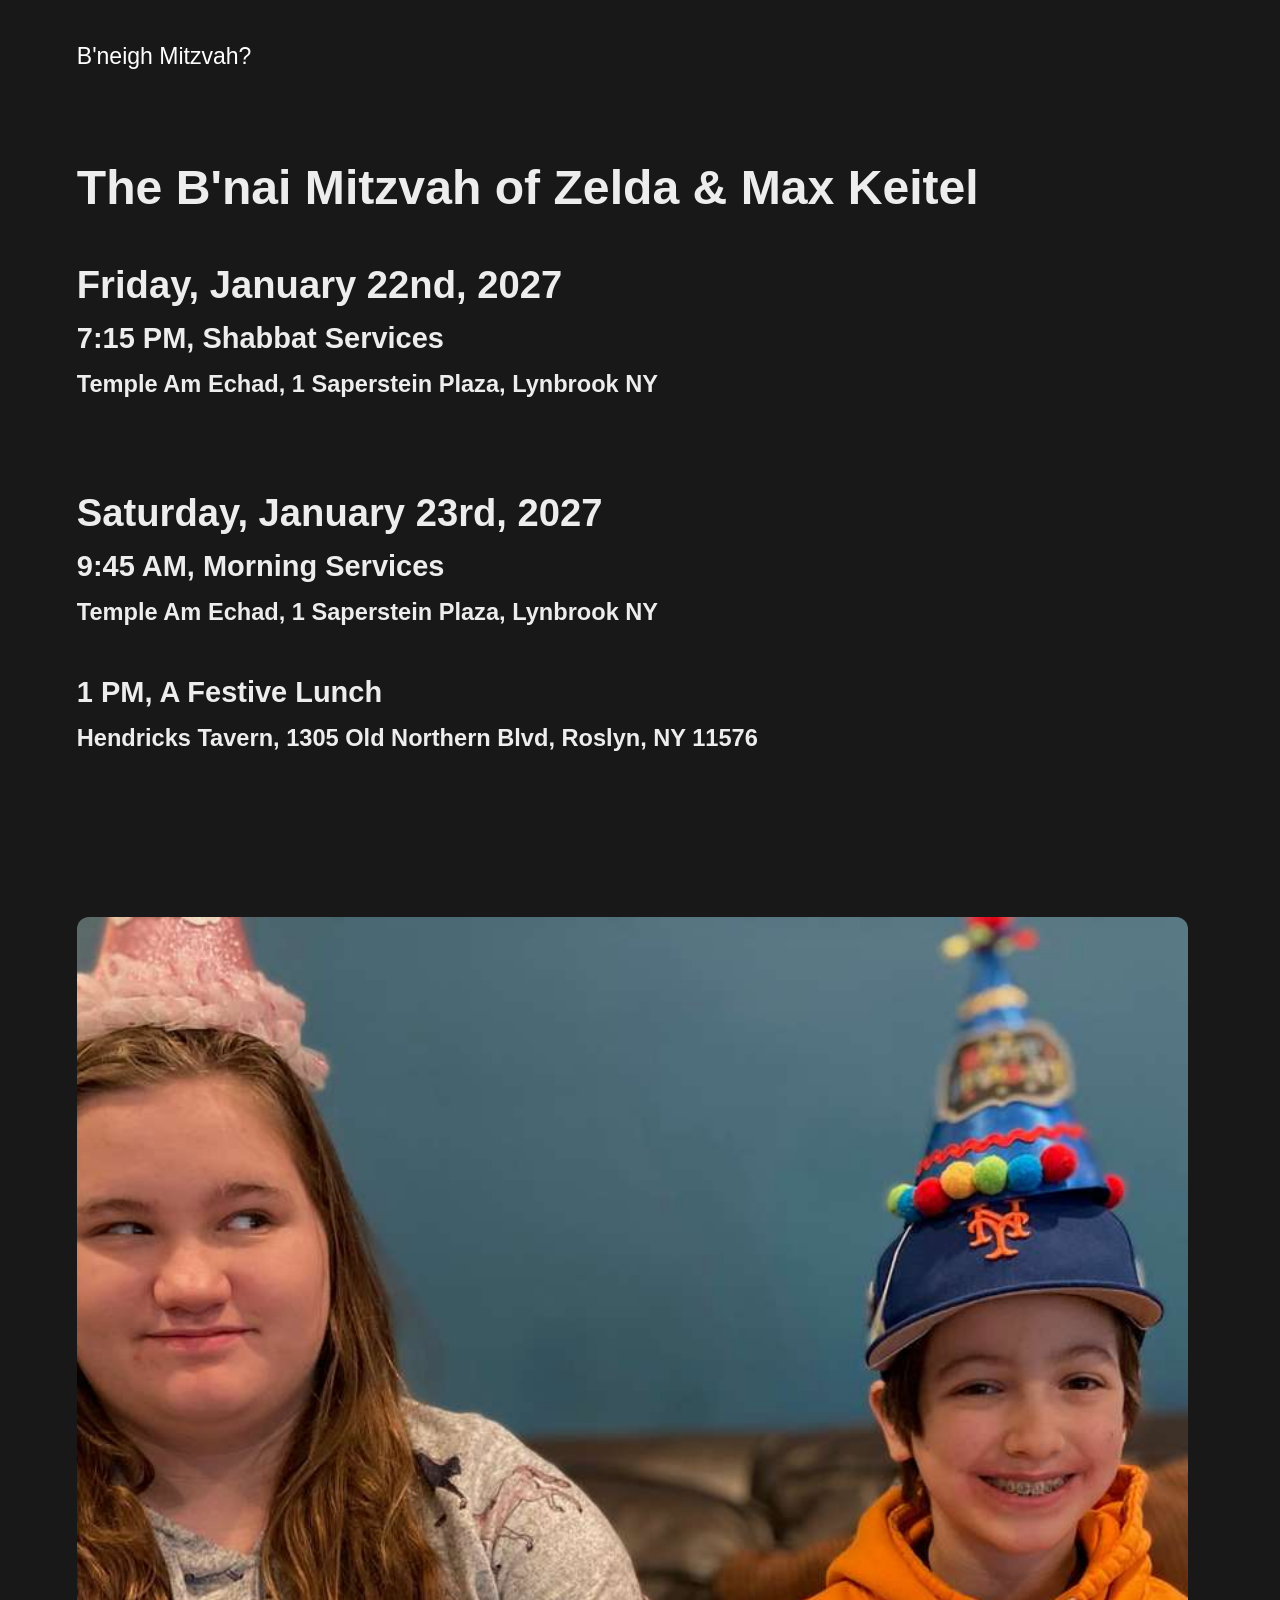
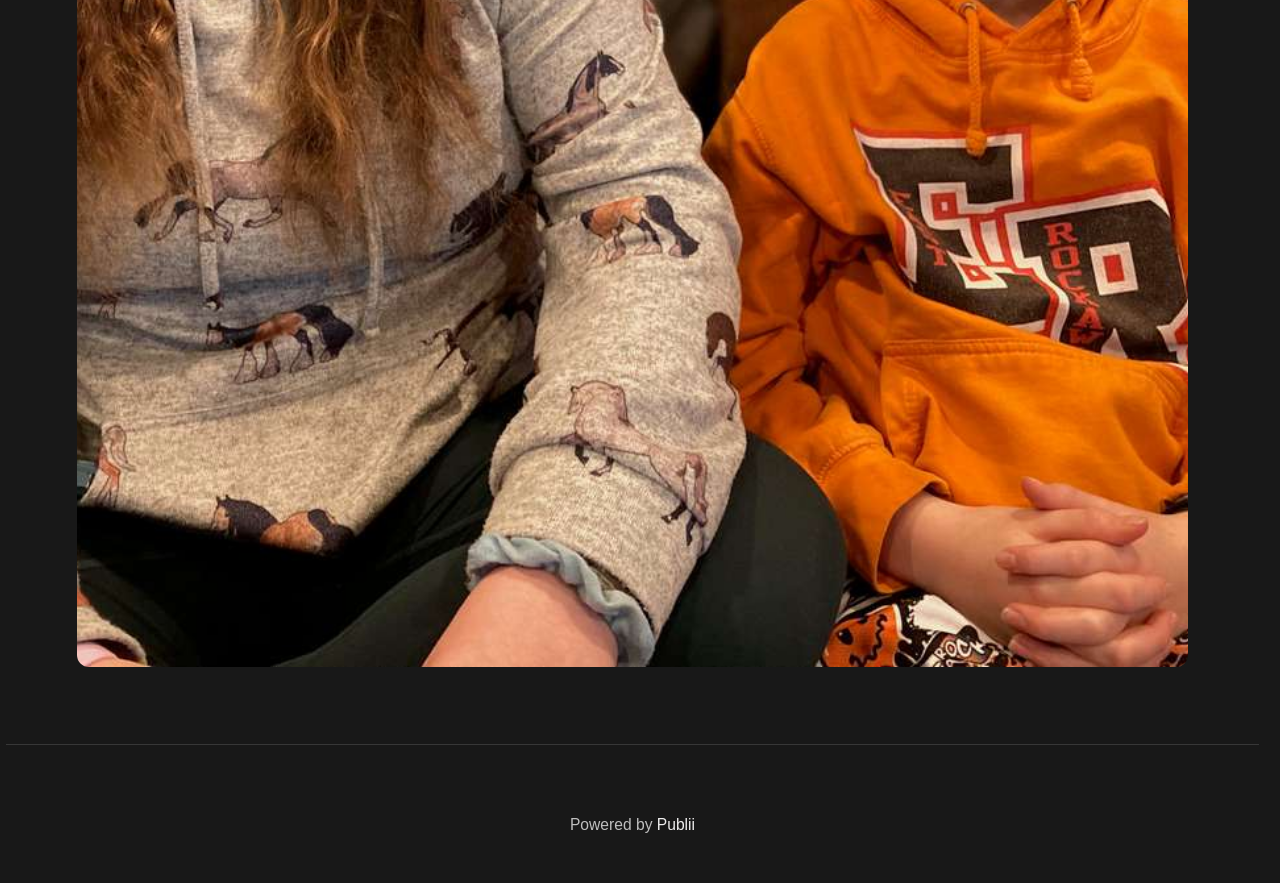
==== index.html @ de68b016 "Updated from Publii" ====
<!DOCTYPE html><html lang="en-gb"><head><meta charset="utf-8"><meta http-equiv="X-UA-Compatible" content="IE=edge"><meta name="viewport" content="width=device-width,initial-scale=1"><title>B&#x27;neigh Mitzvah?</title><meta name="generator" content="Publii Open-Source CMS for Static Site"><link rel="canonical" href="https://dustinkeitel.github.io/bnaimitzvahdothorse/"><link rel="alternate" type="application/atom+xml" href="https://dustinkeitel.github.io/bnaimitzvahdothorse/feed.xml" title="B&#x27;neigh Mitzvah? - RSS"><link rel="alternate" type="application/json" href="https://dustinkeitel.github.io/bnaimitzvahdothorse/feed.json" title="B&#x27;neigh Mitzvah? - JSON"><meta property="og:title" content="B&#x27;neigh Mitzvah?"><meta property="og:site_name" content="B&#x27;neigh Mitzvah?"><meta property="og:description" content=""><meta property="og:url" content="https://dustinkeitel.github.io/bnaimitzvahdothorse/"><meta property="og:type" content="website"><link rel="stylesheet" href="https://dustinkeitel.github.io/bnaimitzvahdothorse/assets/css/style.css?v&#x3D;e6be3191203b61c36d0ad256a3b264ae"><script type="application/ld+json">{"@context":"http://schema.org","@type":"Organization","name":"B'neigh Mitzvah?","url":"https://dustinkeitel.github.io/bnaimitzvahdothorse/"}</script><noscript><style>img[loading] {
                    opacity: 1;
                }</style></noscript></head><body class="home-template"><header class="top js-header"><a class="logo" href="https://dustinkeitel.github.io/bnaimitzvahdothorse/">B&#x27;neigh Mitzvah?</a></header><main><div class="hero"><header class="hero__content"><div class="wrapper"><h1>The B'nai Mitzvah of Zelda &amp; Max Keitel</h1><h2>Friday, January 22nd, 2027</h2><h3>7:15 PM, Shabbat Services</h3><h4>Temple Am Echad, 1 Saperstein Plaza, Lynbrook NY</h4><p> </p><h2>Saturday, January 23rd, 2027</h2><h3>9:45 AM, Morning Services</h3><h4>Temple Am Echad, <a href="https://maps.app.goo.gl/szxgeGPwfoXTt4gKA" target="_blank" rel="noopener">1 Saperstein Plaza, Lynbrook NY</a></h4><h3><br>1 PM, A Festive Lunch</h3><h4><a href="https://www.hendrickstavern.com/" target="_blank" rel="noopener">Hendricks Tavern</a>, <a href="https://maps.google.com/?cid=9014953360484012840" target="_blank" rel="noopener">1305 Old Northern Blvd, Roslyn, NY 11576</a><br><br> <br><br> </h4></div></header><figure class="hero__image"><div class="hero__image-wrapper"><img src="https://dustinkeitel.github.io/bnaimitzvahdothorse/media/website/1.jpeg" srcset="https://dustinkeitel.github.io/bnaimitzvahdothorse/media/website/responsive/1-xs.jpeg 640w, https://dustinkeitel.github.io/bnaimitzvahdothorse/media/website/responsive/1-sm.jpeg 768w, https://dustinkeitel.github.io/bnaimitzvahdothorse/media/website/responsive/1-md.jpeg 1024w, https://dustinkeitel.github.io/bnaimitzvahdothorse/media/website/responsive/1-lg.jpeg 1366w, https://dustinkeitel.github.io/bnaimitzvahdothorse/media/website/responsive/1-xl.jpeg 1600w, https://dustinkeitel.github.io/bnaimitzvahdothorse/media/website/responsive/1-2xl.jpeg 1920w" sizes="88vw" loading="eager" width="4032" height="3024" alt="Da kinderlach"></div></figure></div><div class="wrapper feed"></div></main><footer class="footer"><div class="wrapper"><div class="footer__copyright"><p>Powered by <a href="https://getpublii.com/" target="_blank" rel="noopener">Publii</a></p></div><button id="backToTop" class="footer__bttop" aria-label="Back to top" title="Back to top"><svg width="20" height="20"><use xlink:href="https://dustinkeitel.github.io/bnaimitzvahdothorse/assets/svg/svg-map.svg#toparrow"/></svg></button></div></footer><script defer="defer" src="https://dustinkeitel.github.io/bnaimitzvahdothorse/assets/js/scripts.min.js?v&#x3D;dafec4f87fead6718cb125f0b0fc8441"></script><script>window.publiiThemeMenuConfig={mobileMenuMode:'sidebar',animationSpeed:300,submenuWidth: 'auto',doubleClickTime:500,mobileMenuExpandableSubmenus:true,relatedContainerForOverlayMenuSelector:'.top'};</script><script>var images = document.querySelectorAll('img[loading]');
        for (var i = 0; i < images.length; i++) {
            if (images[i].complete) {
                images[i].classList.add('is-loaded');
            } else {
                images[i].addEventListener('load', function () {
                    this.classList.add('is-loaded');
                }, false);
            }
        }</script></body></html>
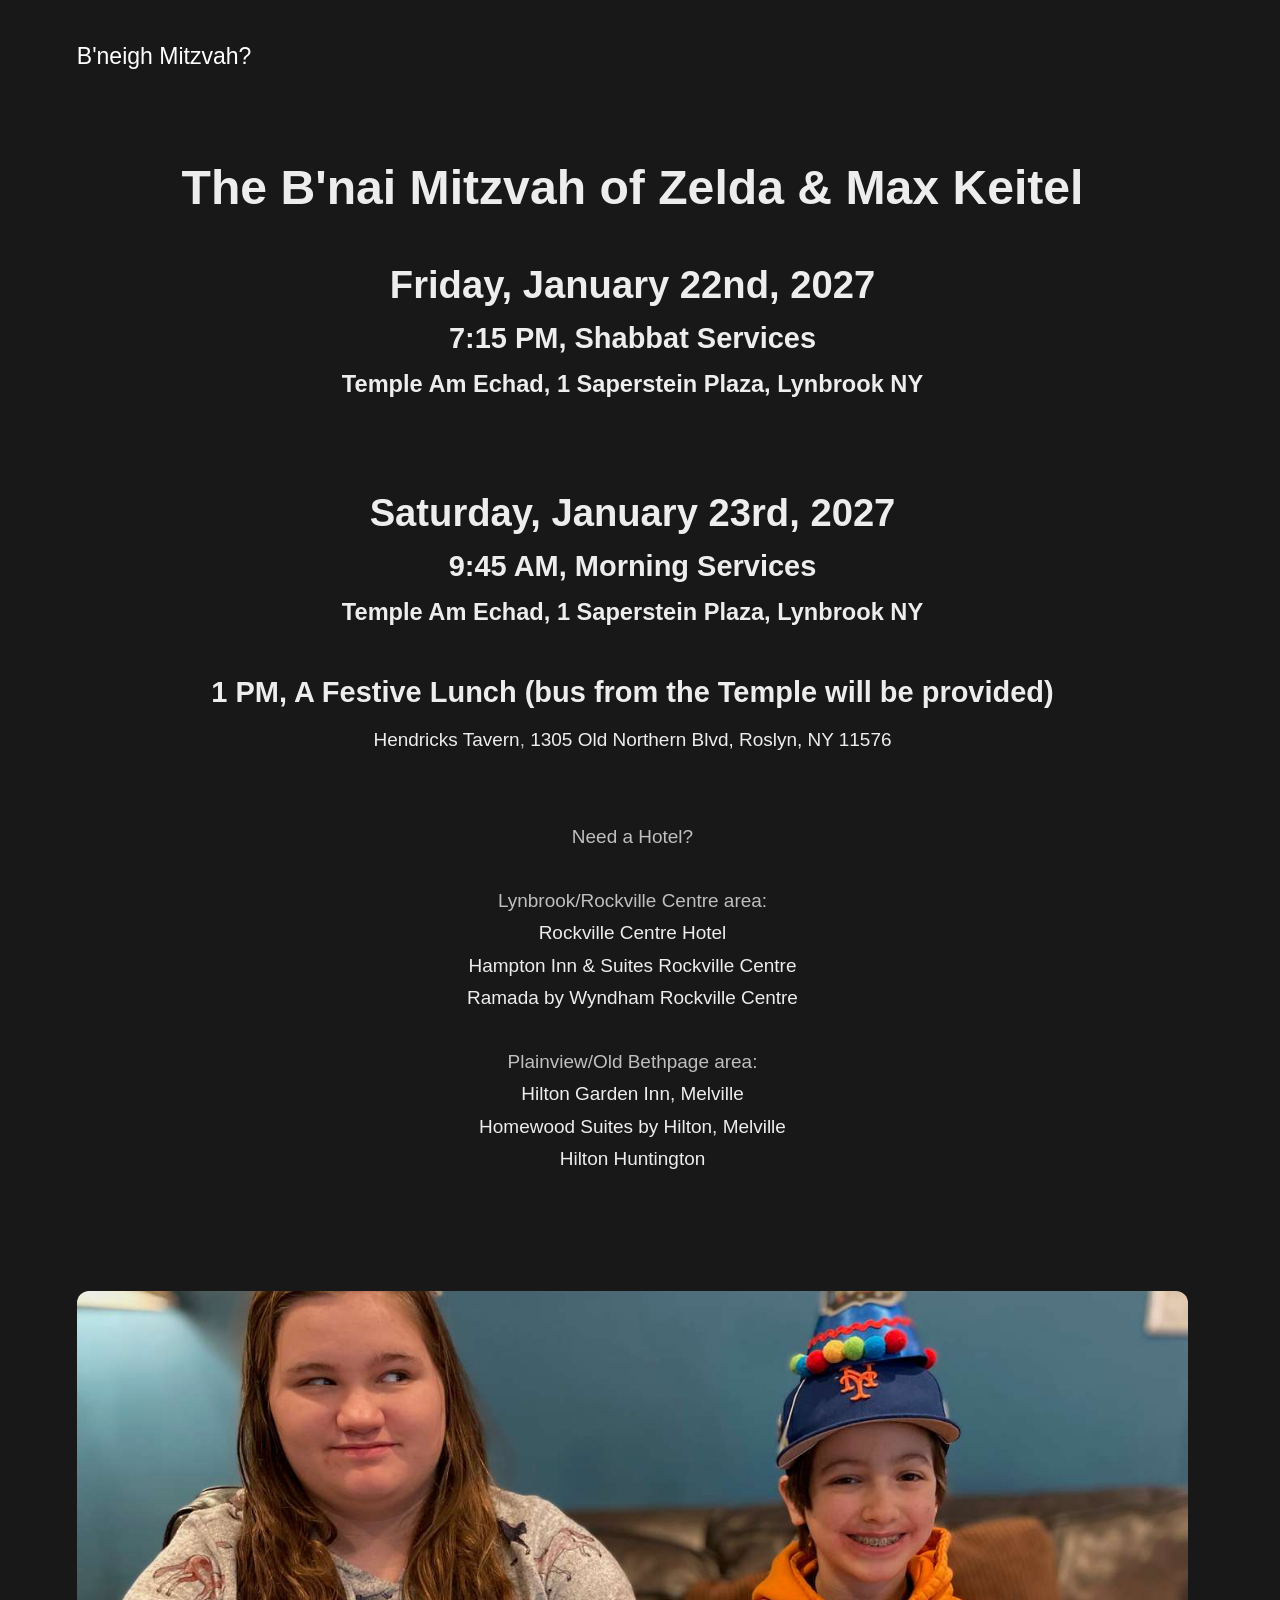
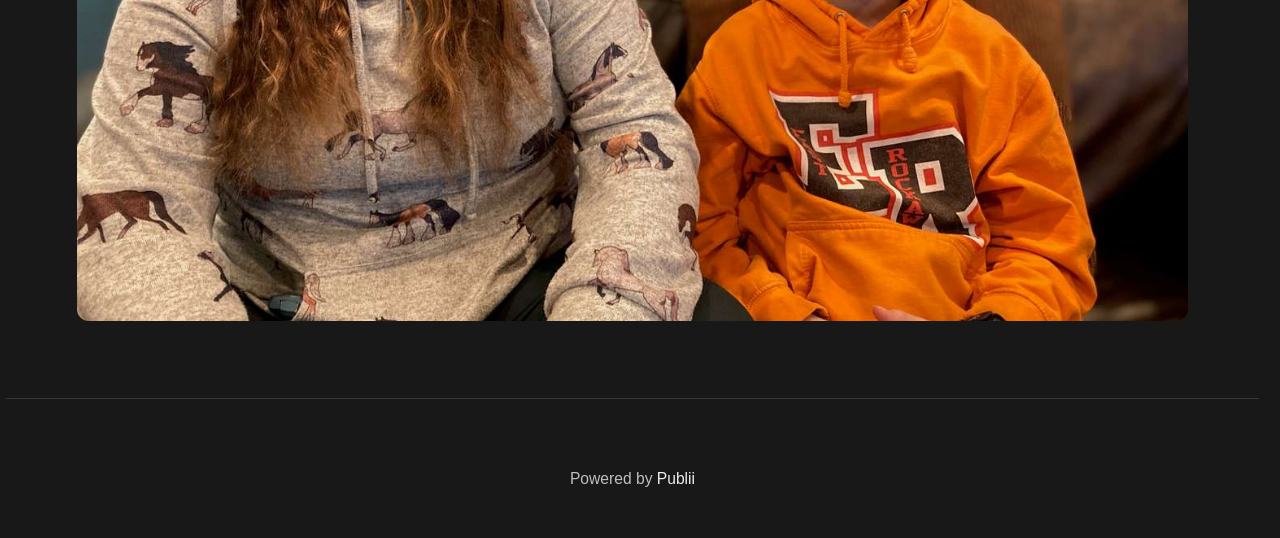
==== commit f80ac0de: "Updated from Publii" ====
--- a/index.html
+++ b/index.html
@@ -1,6 +1,6 @@
-<!DOCTYPE html><html lang="en-gb"><head><meta charset="utf-8"><meta http-equiv="X-UA-Compatible" content="IE=edge"><meta name="viewport" content="width=device-width,initial-scale=1"><title>B&#x27;neigh Mitzvah?</title><meta name="generator" content="Publii Open-Source CMS for Static Site"><link rel="canonical" href="https://dustinkeitel.github.io/bnaimitzvahdothorse/"><link rel="alternate" type="application/atom+xml" href="https://dustinkeitel.github.io/bnaimitzvahdothorse/feed.xml" title="B&#x27;neigh Mitzvah? - RSS"><link rel="alternate" type="application/json" href="https://dustinkeitel.github.io/bnaimitzvahdothorse/feed.json" title="B&#x27;neigh Mitzvah? - JSON"><meta property="og:title" content="B&#x27;neigh Mitzvah?"><meta property="og:site_name" content="B&#x27;neigh Mitzvah?"><meta property="og:description" content=""><meta property="og:url" content="https://dustinkeitel.github.io/bnaimitzvahdothorse/"><meta property="og:type" content="website"><link rel="stylesheet" href="https://dustinkeitel.github.io/bnaimitzvahdothorse/assets/css/style.css?v&#x3D;e6be3191203b61c36d0ad256a3b264ae"><script type="application/ld+json">{"@context":"http://schema.org","@type":"Organization","name":"B'neigh Mitzvah?","url":"https://dustinkeitel.github.io/bnaimitzvahdothorse/"}</script><noscript><style>img[loading] {
+<!DOCTYPE html><html lang="en-gb"><head><meta charset="utf-8"><meta http-equiv="X-UA-Compatible" content="IE=edge"><meta name="viewport" content="width=device-width,initial-scale=1"><title>B&#x27;neigh Mitzvah?</title><meta name="generator" content="Publii Open-Source CMS for Static Site"><link rel="canonical" href="https://dustinkeitel.github.io/bnaimitzvahdothorse/"><link rel="alternate" type="application/atom+xml" href="https://dustinkeitel.github.io/bnaimitzvahdothorse/feed.xml" title="B&#x27;neigh Mitzvah? - RSS"><link rel="alternate" type="application/json" href="https://dustinkeitel.github.io/bnaimitzvahdothorse/feed.json" title="B&#x27;neigh Mitzvah? - JSON"><meta property="og:title" content="B&#x27;neigh Mitzvah?"><meta property="og:site_name" content="B&#x27;neigh Mitzvah?"><meta property="og:description" content=""><meta property="og:url" content="https://dustinkeitel.github.io/bnaimitzvahdothorse/"><meta property="og:type" content="website"><link rel="stylesheet" href="https://dustinkeitel.github.io/bnaimitzvahdothorse/assets/css/style.css?v&#x3D;13c38555b75a6d4085597c53f14d5013"><script type="application/ld+json">{"@context":"http://schema.org","@type":"Organization","name":"B'neigh Mitzvah?","url":"https://dustinkeitel.github.io/bnaimitzvahdothorse/"}</script><noscript><style>img[loading] {
                     opacity: 1;
-                }</style></noscript></head><body class="home-template"><header class="top js-header"><a class="logo" href="https://dustinkeitel.github.io/bnaimitzvahdothorse/">B&#x27;neigh Mitzvah?</a></header><main><div class="hero"><header class="hero__content"><div class="wrapper"><h1>The B'nai Mitzvah of Zelda &amp; Max Keitel</h1><h2>Friday, January 22nd, 2027</h2><h3>7:15 PM, Shabbat Services</h3><h4>Temple Am Echad, 1 Saperstein Plaza, Lynbrook NY</h4><p> </p><h2>Saturday, January 23rd, 2027</h2><h3>9:45 AM, Morning Services</h3><h4>Temple Am Echad, <a href="https://maps.app.goo.gl/szxgeGPwfoXTt4gKA" target="_blank" rel="noopener">1 Saperstein Plaza, Lynbrook NY</a></h4><h3><br>1 PM, A Festive Lunch</h3><h4><a href="https://www.hendrickstavern.com/" target="_blank" rel="noopener">Hendricks Tavern</a>, <a href="https://maps.google.com/?cid=9014953360484012840" target="_blank" rel="noopener">1305 Old Northern Blvd, Roslyn, NY 11576</a><br><br> <br><br> </h4></div></header><figure class="hero__image"><div class="hero__image-wrapper"><img src="https://dustinkeitel.github.io/bnaimitzvahdothorse/media/website/1.jpeg" srcset="https://dustinkeitel.github.io/bnaimitzvahdothorse/media/website/responsive/1-xs.jpeg 640w, https://dustinkeitel.github.io/bnaimitzvahdothorse/media/website/responsive/1-sm.jpeg 768w, https://dustinkeitel.github.io/bnaimitzvahdothorse/media/website/responsive/1-md.jpeg 1024w, https://dustinkeitel.github.io/bnaimitzvahdothorse/media/website/responsive/1-lg.jpeg 1366w, https://dustinkeitel.github.io/bnaimitzvahdothorse/media/website/responsive/1-xl.jpeg 1600w, https://dustinkeitel.github.io/bnaimitzvahdothorse/media/website/responsive/1-2xl.jpeg 1920w" sizes="88vw" loading="eager" width="4032" height="3024" alt="Da kinderlach"></div></figure></div><div class="wrapper feed"></div></main><footer class="footer"><div class="wrapper"><div class="footer__copyright"><p>Powered by <a href="https://getpublii.com/" target="_blank" rel="noopener">Publii</a></p></div><button id="backToTop" class="footer__bttop" aria-label="Back to top" title="Back to top"><svg width="20" height="20"><use xlink:href="https://dustinkeitel.github.io/bnaimitzvahdothorse/assets/svg/svg-map.svg#toparrow"/></svg></button></div></footer><script defer="defer" src="https://dustinkeitel.github.io/bnaimitzvahdothorse/assets/js/scripts.min.js?v&#x3D;dafec4f87fead6718cb125f0b0fc8441"></script><script>window.publiiThemeMenuConfig={mobileMenuMode:'sidebar',animationSpeed:300,submenuWidth: 'auto',doubleClickTime:500,mobileMenuExpandableSubmenus:true,relatedContainerForOverlayMenuSelector:'.top'};</script><script>var images = document.querySelectorAll('img[loading]');
+                }</style></noscript></head><body class="home-template"><header class="top js-header"><a class="logo" href="https://dustinkeitel.github.io/bnaimitzvahdothorse/">B&#x27;neigh Mitzvah?</a></header><main><div class="hero"><header class="hero__content hero__content--centered"><div class="wrapper"><h1>The B'nai Mitzvah of Zelda &amp; Max Keitel</h1><h2>Friday, January 22nd, 2027</h2><h3>7:15 PM, Shabbat Services</h3><h4>Temple Am Echad, 1 Saperstein Plaza, Lynbrook NY</h4><p> </p><h2>Saturday, January 23rd, 2027</h2><h3>9:45 AM, Morning Services</h3><h4>Temple Am Echad, <a href="https://maps.app.goo.gl/szxgeGPwfoXTt4gKA" target="_blank" rel="noopener">1 Saperstein Plaza, Lynbrook NY</a></h4><h3><br>1 PM, A Festive Lunch (bus from the Temple will be provided)</h3><p><a href="https://www.hendrickstavern.com/" target="_blank" rel="noopener">Hendricks Tavern</a>, <a href="https://maps.google.com/?cid=9014953360484012840" target="_blank" rel="noopener">1305 Old Northern Blvd, Roslyn, NY 11576</a><br><br> <br>Need a Hotel?<br><br>Lynbrook/Rockville Centre area:<br><a href="https://www.rockvillecentrehotel.com/" target="_blank" rel="noopener">Rockville Centre Hotel</a><br><a href="https://www.hilton.com/en/hotels/rvcnyhx-hampton-suites-rockville-centre/?SEO_id=GMB-AMER-HX-RVCNYHX" target="_blank" rel="noopener">Hampton Inn &amp; Suites Rockville Centre</a><br><a href="https://www.wyndhamhotels.com/ramada/rockville-centre-new-york/ramada-inn-and-suites-of-rockville-centre?CID=LC:wmcic5n98gs1g0r:24574&amp;iata=00093796" target="_blank" rel="noopener">Ramada by Wyndham Rockville Centre</a><br><br>Plainview/Old Bethpage area:<br><a href="https://www.hilton.com/en/hotels/jfkmlgi-hilton-garden-inn-melville/?SEO_id=GMB-AMER-GI-JFKMLGI" target="_blank" rel="noopener">Hilton Garden Inn, Melville</a><br><a href="https://www.hilton.com/en/hotels/mlvnyhw-homewood-suites-long-island-melville/?SEO_id=GMB-AMER-HG-MLVNYHW" target="_blank" rel="noopener">Homewood Suites by Hilton, Melville</a><br><a href="https://www.hilton.com/en/hotels/isphhhf-hilton-long-island-huntington/?SEO_id=GMB-AMER-HH-ISPHHHF" target="_blank" rel="noopener">Hilton Huntington</a><br> <br> </p></div></header><figure class="hero__image"><div class="hero__image-wrapper"><img src="https://dustinkeitel.github.io/bnaimitzvahdothorse/media/website/1.jpeg" srcset="https://dustinkeitel.github.io/bnaimitzvahdothorse/media/website/responsive/1-xs.jpeg 640w, https://dustinkeitel.github.io/bnaimitzvahdothorse/media/website/responsive/1-sm.jpeg 768w, https://dustinkeitel.github.io/bnaimitzvahdothorse/media/website/responsive/1-md.jpeg 1024w, https://dustinkeitel.github.io/bnaimitzvahdothorse/media/website/responsive/1-lg.jpeg 1366w, https://dustinkeitel.github.io/bnaimitzvahdothorse/media/website/responsive/1-xl.jpeg 1600w, https://dustinkeitel.github.io/bnaimitzvahdothorse/media/website/responsive/1-2xl.jpeg 1920w" sizes="88vw" loading="eager" width="4032" height="3024" alt="Da kinderlach"></div></figure></div><div class="wrapper feed"></div></main><footer class="footer"><div class="wrapper"><div class="footer__copyright"><p>Powered by <a href="https://getpublii.com/" target="_blank" rel="noopener">Publii</a></p></div><button id="backToTop" class="footer__bttop" aria-label="Back to top" title="Back to top"><svg width="20" height="20"><use xlink:href="https://dustinkeitel.github.io/bnaimitzvahdothorse/assets/svg/svg-map.svg#toparrow"/></svg></button></div></footer><script defer="defer" src="https://dustinkeitel.github.io/bnaimitzvahdothorse/assets/js/scripts.min.js?v&#x3D;dafec4f87fead6718cb125f0b0fc8441"></script><script>window.publiiThemeMenuConfig={mobileMenuMode:'sidebar',animationSpeed:300,submenuWidth: 'auto',doubleClickTime:500,mobileMenuExpandableSubmenus:true,relatedContainerForOverlayMenuSelector:'.top'};</script><script>var images = document.querySelectorAll('img[loading]');
         for (var i = 0; i < images.length; i++) {
             if (images[i].complete) {
                 images[i].classList.add('is-loaded');
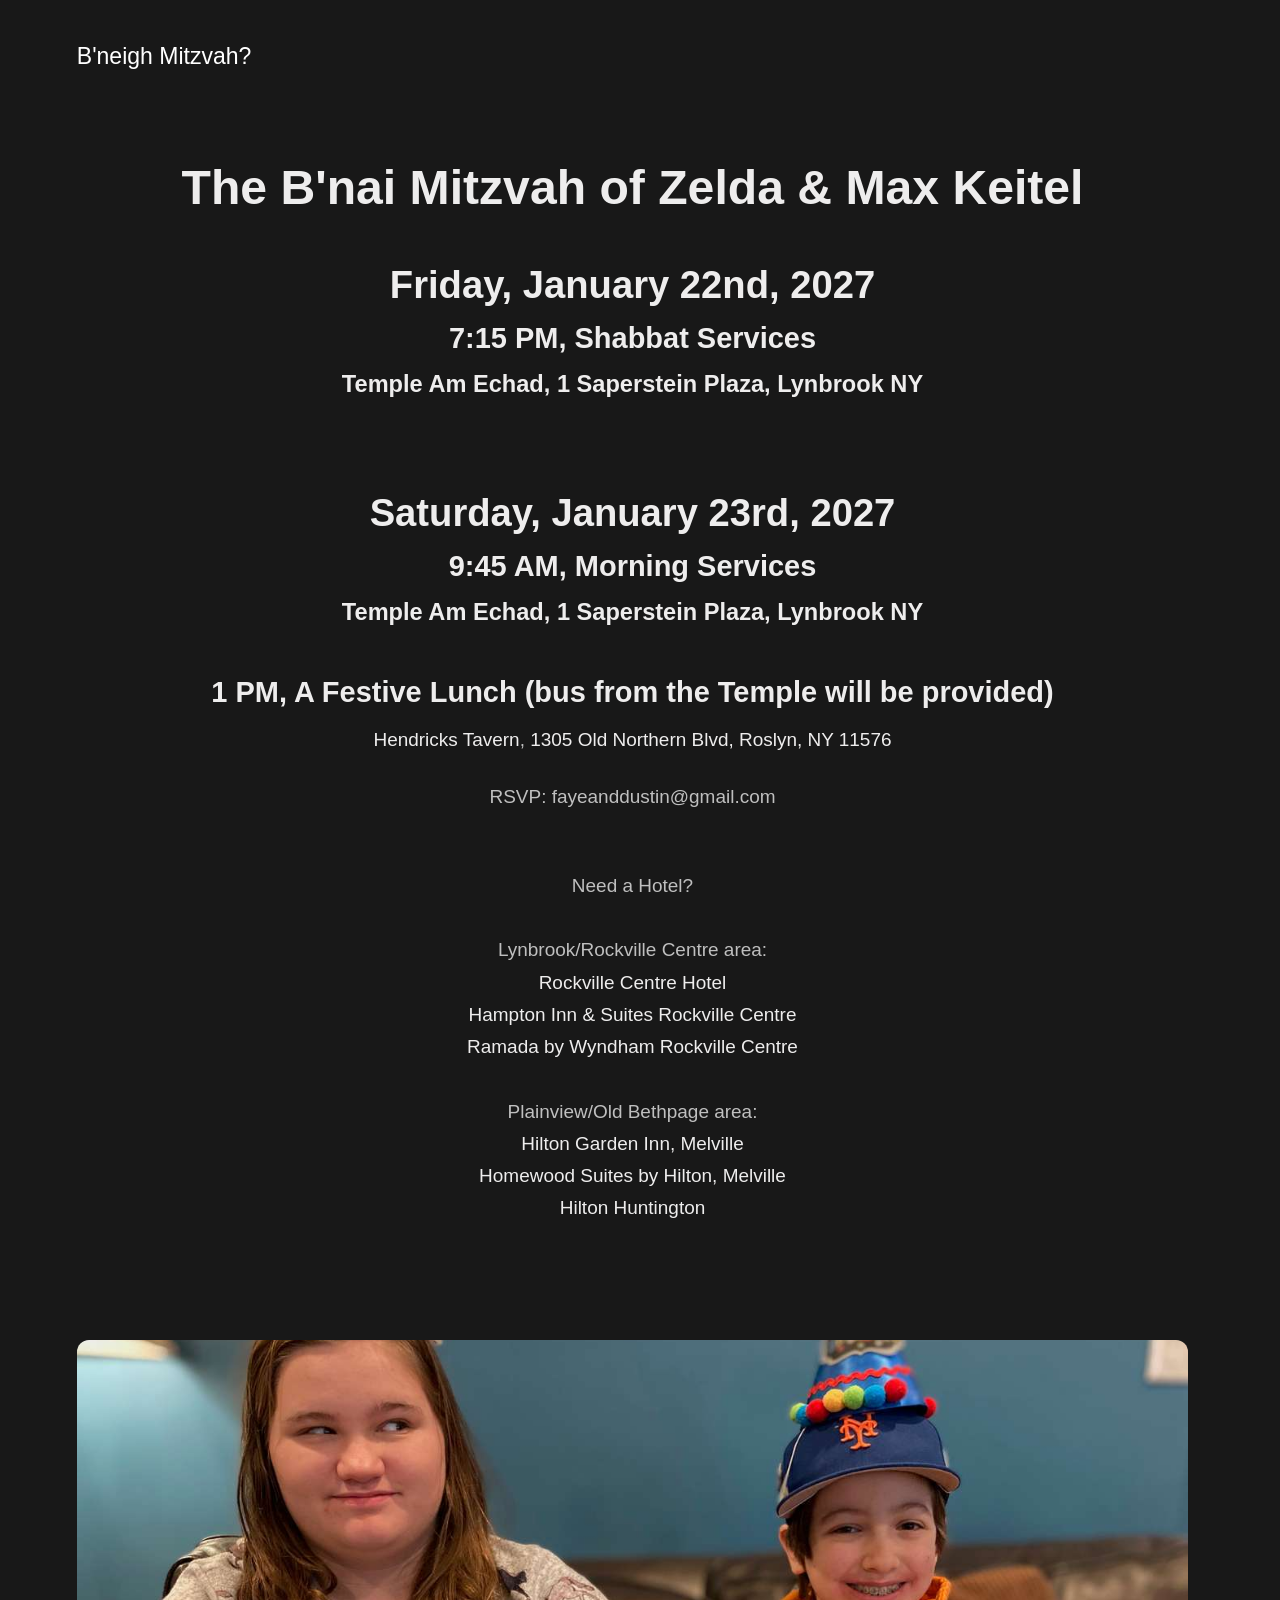
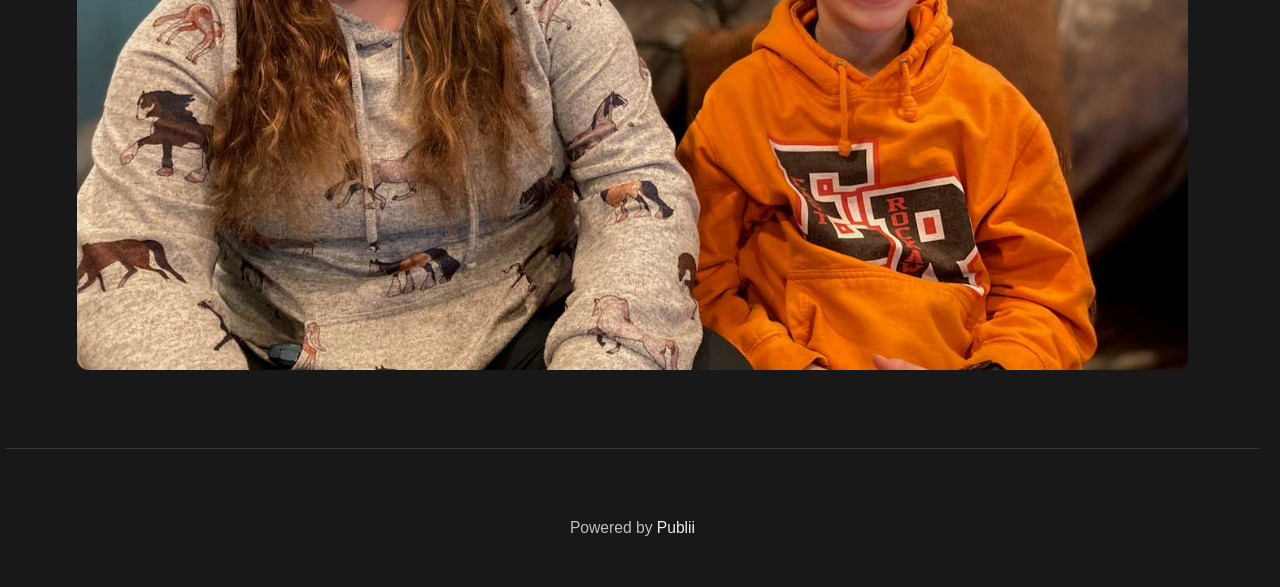
==== commit 45c42239: "Updated from Publii" ====
--- a/index.html
+++ b/index.html
@@ -1,6 +1,6 @@
 <!DOCTYPE html><html lang="en-gb"><head><meta charset="utf-8"><meta http-equiv="X-UA-Compatible" content="IE=edge"><meta name="viewport" content="width=device-width,initial-scale=1"><title>B&#x27;neigh Mitzvah?</title><meta name="generator" content="Publii Open-Source CMS for Static Site"><link rel="canonical" href="https://dustinkeitel.github.io/bnaimitzvahdothorse/"><link rel="alternate" type="application/atom+xml" href="https://dustinkeitel.github.io/bnaimitzvahdothorse/feed.xml" title="B&#x27;neigh Mitzvah? - RSS"><link rel="alternate" type="application/json" href="https://dustinkeitel.github.io/bnaimitzvahdothorse/feed.json" title="B&#x27;neigh Mitzvah? - JSON"><meta property="og:title" content="B&#x27;neigh Mitzvah?"><meta property="og:site_name" content="B&#x27;neigh Mitzvah?"><meta property="og:description" content=""><meta property="og:url" content="https://dustinkeitel.github.io/bnaimitzvahdothorse/"><meta property="og:type" content="website"><link rel="stylesheet" href="https://dustinkeitel.github.io/bnaimitzvahdothorse/assets/css/style.css?v&#x3D;13c38555b75a6d4085597c53f14d5013"><script type="application/ld+json">{"@context":"http://schema.org","@type":"Organization","name":"B'neigh Mitzvah?","url":"https://dustinkeitel.github.io/bnaimitzvahdothorse/"}</script><noscript><style>img[loading] {
                     opacity: 1;
-                }</style></noscript></head><body class="home-template"><header class="top js-header"><a class="logo" href="https://dustinkeitel.github.io/bnaimitzvahdothorse/">B&#x27;neigh Mitzvah?</a></header><main><div class="hero"><header class="hero__content hero__content--centered"><div class="wrapper"><h1>The B'nai Mitzvah of Zelda &amp; Max Keitel</h1><h2>Friday, January 22nd, 2027</h2><h3>7:15 PM, Shabbat Services</h3><h4>Temple Am Echad, 1 Saperstein Plaza, Lynbrook NY</h4><p> </p><h2>Saturday, January 23rd, 2027</h2><h3>9:45 AM, Morning Services</h3><h4>Temple Am Echad, <a href="https://maps.app.goo.gl/szxgeGPwfoXTt4gKA" target="_blank" rel="noopener">1 Saperstein Plaza, Lynbrook NY</a></h4><h3><br>1 PM, A Festive Lunch (bus from the Temple will be provided)</h3><p><a href="https://www.hendrickstavern.com/" target="_blank" rel="noopener">Hendricks Tavern</a>, <a href="https://maps.google.com/?cid=9014953360484012840" target="_blank" rel="noopener">1305 Old Northern Blvd, Roslyn, NY 11576</a><br><br> <br>Need a Hotel?<br><br>Lynbrook/Rockville Centre area:<br><a href="https://www.rockvillecentrehotel.com/" target="_blank" rel="noopener">Rockville Centre Hotel</a><br><a href="https://www.hilton.com/en/hotels/rvcnyhx-hampton-suites-rockville-centre/?SEO_id=GMB-AMER-HX-RVCNYHX" target="_blank" rel="noopener">Hampton Inn &amp; Suites Rockville Centre</a><br><a href="https://www.wyndhamhotels.com/ramada/rockville-centre-new-york/ramada-inn-and-suites-of-rockville-centre?CID=LC:wmcic5n98gs1g0r:24574&amp;iata=00093796" target="_blank" rel="noopener">Ramada by Wyndham Rockville Centre</a><br><br>Plainview/Old Bethpage area:<br><a href="https://www.hilton.com/en/hotels/jfkmlgi-hilton-garden-inn-melville/?SEO_id=GMB-AMER-GI-JFKMLGI" target="_blank" rel="noopener">Hilton Garden Inn, Melville</a><br><a href="https://www.hilton.com/en/hotels/mlvnyhw-homewood-suites-long-island-melville/?SEO_id=GMB-AMER-HG-MLVNYHW" target="_blank" rel="noopener">Homewood Suites by Hilton, Melville</a><br><a href="https://www.hilton.com/en/hotels/isphhhf-hilton-long-island-huntington/?SEO_id=GMB-AMER-HH-ISPHHHF" target="_blank" rel="noopener">Hilton Huntington</a><br> <br> </p></div></header><figure class="hero__image"><div class="hero__image-wrapper"><img src="https://dustinkeitel.github.io/bnaimitzvahdothorse/media/website/1.jpeg" srcset="https://dustinkeitel.github.io/bnaimitzvahdothorse/media/website/responsive/1-xs.jpeg 640w, https://dustinkeitel.github.io/bnaimitzvahdothorse/media/website/responsive/1-sm.jpeg 768w, https://dustinkeitel.github.io/bnaimitzvahdothorse/media/website/responsive/1-md.jpeg 1024w, https://dustinkeitel.github.io/bnaimitzvahdothorse/media/website/responsive/1-lg.jpeg 1366w, https://dustinkeitel.github.io/bnaimitzvahdothorse/media/website/responsive/1-xl.jpeg 1600w, https://dustinkeitel.github.io/bnaimitzvahdothorse/media/website/responsive/1-2xl.jpeg 1920w" sizes="88vw" loading="eager" width="4032" height="3024" alt="Da kinderlach"></div></figure></div><div class="wrapper feed"></div></main><footer class="footer"><div class="wrapper"><div class="footer__copyright"><p>Powered by <a href="https://getpublii.com/" target="_blank" rel="noopener">Publii</a></p></div><button id="backToTop" class="footer__bttop" aria-label="Back to top" title="Back to top"><svg width="20" height="20"><use xlink:href="https://dustinkeitel.github.io/bnaimitzvahdothorse/assets/svg/svg-map.svg#toparrow"/></svg></button></div></footer><script defer="defer" src="https://dustinkeitel.github.io/bnaimitzvahdothorse/assets/js/scripts.min.js?v&#x3D;dafec4f87fead6718cb125f0b0fc8441"></script><script>window.publiiThemeMenuConfig={mobileMenuMode:'sidebar',animationSpeed:300,submenuWidth: 'auto',doubleClickTime:500,mobileMenuExpandableSubmenus:true,relatedContainerForOverlayMenuSelector:'.top'};</script><script>var images = document.querySelectorAll('img[loading]');
+                }</style></noscript></head><body class="home-template"><header class="top js-header"><a class="logo" href="https://dustinkeitel.github.io/bnaimitzvahdothorse/">B&#x27;neigh Mitzvah?</a></header><main><div class="hero"><header class="hero__content hero__content--centered"><div class="wrapper"><h1>The B'nai Mitzvah of Zelda &amp; Max Keitel</h1><h2>Friday, January 22nd, 2027</h2><h3>7:15 PM, Shabbat Services</h3><h4>Temple Am Echad, 1 Saperstein Plaza, Lynbrook NY</h4><p> </p><h2>Saturday, January 23rd, 2027</h2><h3>9:45 AM, Morning Services</h3><h4>Temple Am Echad, <a href="https://maps.app.goo.gl/szxgeGPwfoXTt4gKA" target="_blank" rel="noopener">1 Saperstein Plaza, Lynbrook NY</a></h4><h3><br>1 PM, A Festive Lunch (bus from the Temple will be provided)</h3><p><a href="https://www.hendrickstavern.com/" target="_blank" rel="noopener">Hendricks Tavern</a>, <a href="https://maps.google.com/?cid=9014953360484012840" target="_blank" rel="noopener">1305 Old Northern Blvd, Roslyn, NY 11576</a></p><p>RSVP: fayeanddustin@gmail.com</p><p> <br>Need a Hotel?<br><br>Lynbrook/Rockville Centre area:<br><a href="https://www.rockvillecentrehotel.com/" target="_blank" rel="noopener">Rockville Centre Hotel</a><br><a href="https://www.hilton.com/en/hotels/rvcnyhx-hampton-suites-rockville-centre/?SEO_id=GMB-AMER-HX-RVCNYHX" target="_blank" rel="noopener">Hampton Inn &amp; Suites Rockville Centre</a><br><a href="https://www.wyndhamhotels.com/ramada/rockville-centre-new-york/ramada-inn-and-suites-of-rockville-centre?CID=LC:wmcic5n98gs1g0r:24574&amp;iata=00093796" target="_blank" rel="noopener">Ramada by Wyndham Rockville Centre</a><br><br>Plainview/Old Bethpage area:<br><a href="https://www.hilton.com/en/hotels/jfkmlgi-hilton-garden-inn-melville/?SEO_id=GMB-AMER-GI-JFKMLGI" target="_blank" rel="noopener">Hilton Garden Inn, Melville</a><br><a href="https://www.hilton.com/en/hotels/mlvnyhw-homewood-suites-long-island-melville/?SEO_id=GMB-AMER-HG-MLVNYHW" target="_blank" rel="noopener">Homewood Suites by Hilton, Melville</a><br><a href="https://www.hilton.com/en/hotels/isphhhf-hilton-long-island-huntington/?SEO_id=GMB-AMER-HH-ISPHHHF" target="_blank" rel="noopener">Hilton Huntington</a><br> <br> </p></div></header><figure class="hero__image"><div class="hero__image-wrapper"><img src="https://dustinkeitel.github.io/bnaimitzvahdothorse/media/website/1.jpeg" srcset="https://dustinkeitel.github.io/bnaimitzvahdothorse/media/website/responsive/1-xs.jpeg 640w, https://dustinkeitel.github.io/bnaimitzvahdothorse/media/website/responsive/1-sm.jpeg 768w, https://dustinkeitel.github.io/bnaimitzvahdothorse/media/website/responsive/1-md.jpeg 1024w, https://dustinkeitel.github.io/bnaimitzvahdothorse/media/website/responsive/1-lg.jpeg 1366w, https://dustinkeitel.github.io/bnaimitzvahdothorse/media/website/responsive/1-xl.jpeg 1600w, https://dustinkeitel.github.io/bnaimitzvahdothorse/media/website/responsive/1-2xl.jpeg 1920w" sizes="88vw" loading="eager" width="4032" height="3024" alt="Da kinderlach"></div></figure></div><div class="wrapper feed"></div></main><footer class="footer"><div class="wrapper"><div class="footer__copyright"><p>Powered by <a href="https://getpublii.com/" target="_blank" rel="noopener">Publii</a></p></div><button id="backToTop" class="footer__bttop" aria-label="Back to top" title="Back to top"><svg width="20" height="20"><use xlink:href="https://dustinkeitel.github.io/bnaimitzvahdothorse/assets/svg/svg-map.svg#toparrow"/></svg></button></div></footer><script defer="defer" src="https://dustinkeitel.github.io/bnaimitzvahdothorse/assets/js/scripts.min.js?v&#x3D;dafec4f87fead6718cb125f0b0fc8441"></script><script>window.publiiThemeMenuConfig={mobileMenuMode:'sidebar',animationSpeed:300,submenuWidth: 'auto',doubleClickTime:500,mobileMenuExpandableSubmenus:true,relatedContainerForOverlayMenuSelector:'.top'};</script><script>var images = document.querySelectorAll('img[loading]');
         for (var i = 0; i < images.length; i++) {
             if (images[i].complete) {
                 images[i].classList.add('is-loaded');
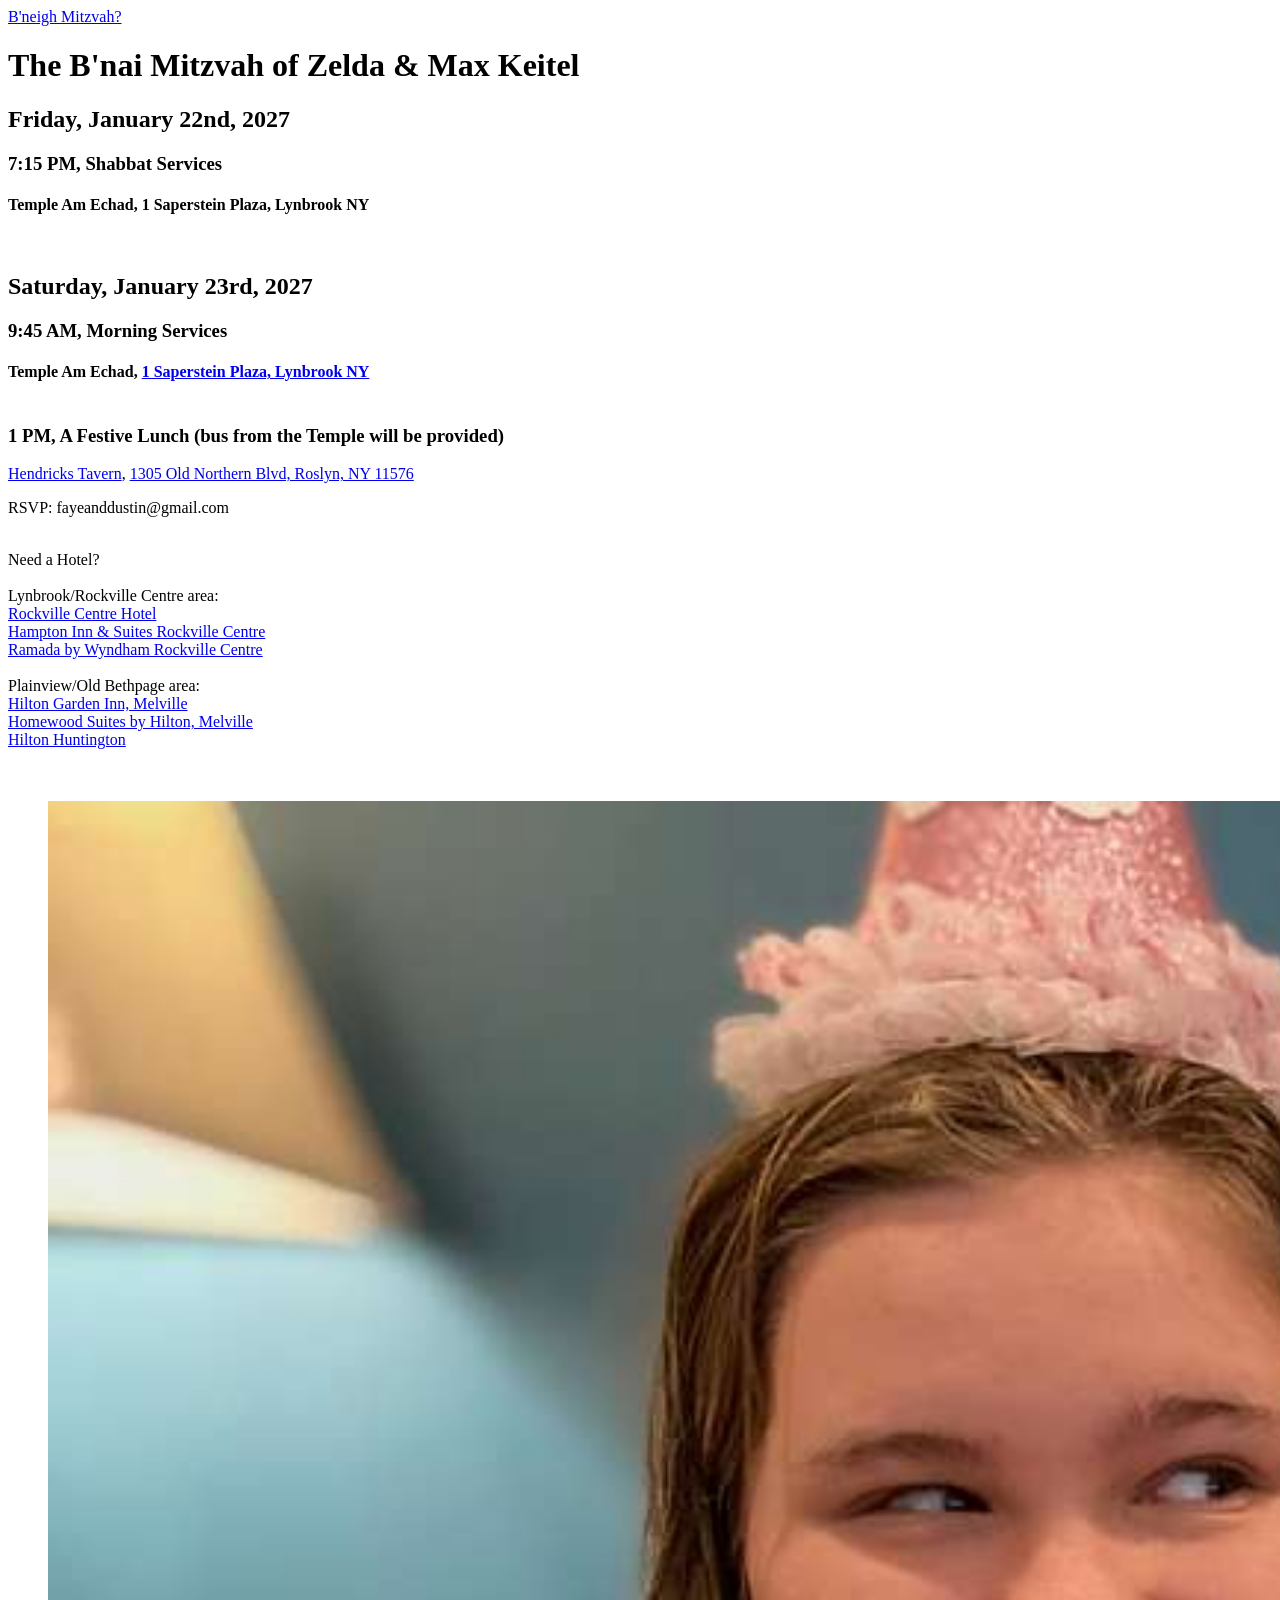
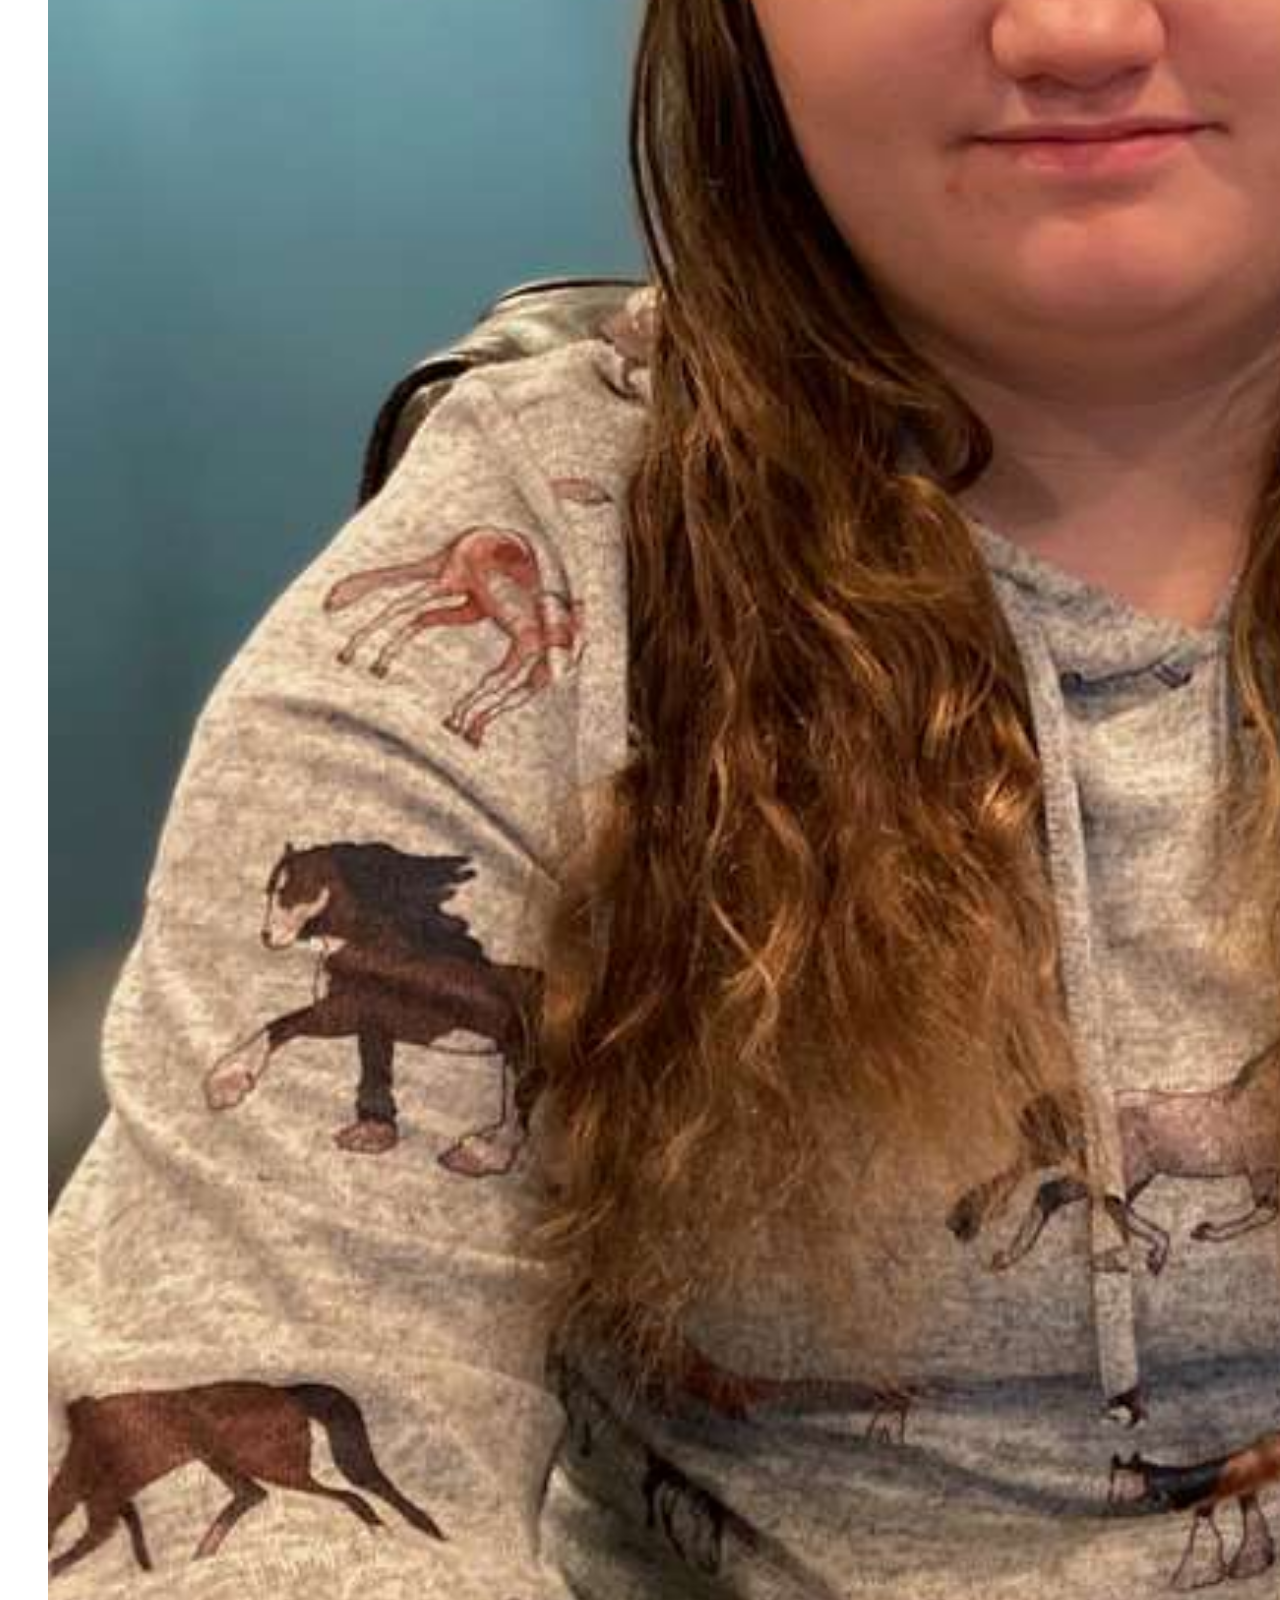
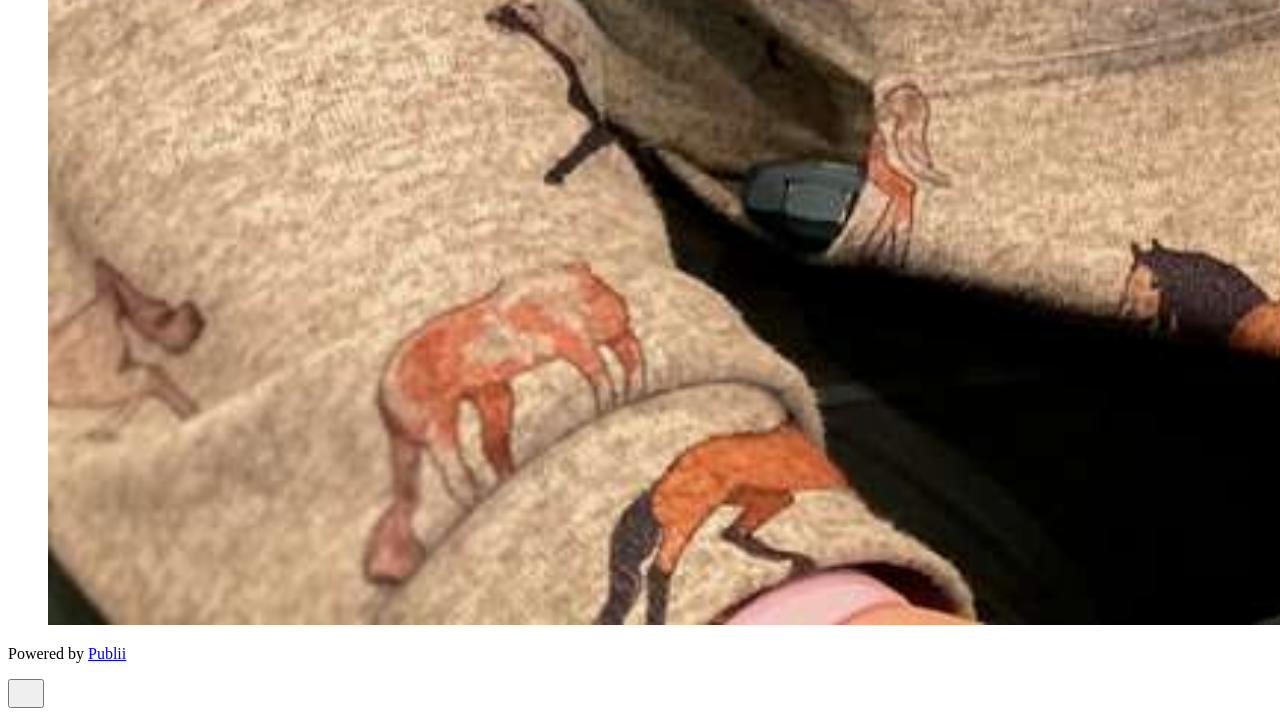
==== commit 6013bc14: "Update index.html css goes to bnaimitzvah.horse" ====
--- a/index.html
+++ b/index.html
@@ -1,4 +1,4 @@
-<!DOCTYPE html><html lang="en-gb"><head><meta charset="utf-8"><meta http-equiv="X-UA-Compatible" content="IE=edge"><meta name="viewport" content="width=device-width,initial-scale=1"><title>B&#x27;neigh Mitzvah?</title><meta name="generator" content="Publii Open-Source CMS for Static Site"><link rel="canonical" href="https://dustinkeitel.github.io/bnaimitzvahdothorse/"><link rel="alternate" type="application/atom+xml" href="https://dustinkeitel.github.io/bnaimitzvahdothorse/feed.xml" title="B&#x27;neigh Mitzvah? - RSS"><link rel="alternate" type="application/json" href="https://dustinkeitel.github.io/bnaimitzvahdothorse/feed.json" title="B&#x27;neigh Mitzvah? - JSON"><meta property="og:title" content="B&#x27;neigh Mitzvah?"><meta property="og:site_name" content="B&#x27;neigh Mitzvah?"><meta property="og:description" content=""><meta property="og:url" content="https://dustinkeitel.github.io/bnaimitzvahdothorse/"><meta property="og:type" content="website"><link rel="stylesheet" href="https://dustinkeitel.github.io/bnaimitzvahdothorse/assets/css/style.css?v&#x3D;13c38555b75a6d4085597c53f14d5013"><script type="application/ld+json">{"@context":"http://schema.org","@type":"Organization","name":"B'neigh Mitzvah?","url":"https://dustinkeitel.github.io/bnaimitzvahdothorse/"}</script><noscript><style>img[loading] {
+<!DOCTYPE html><html lang="en-gb"><head><meta charset="utf-8"><meta http-equiv="X-UA-Compatible" content="IE=edge"><meta name="viewport" content="width=device-width,initial-scale=1"><title>B&#x27;neigh Mitzvah?</title><meta name="generator" content="Publii Open-Source CMS for Static Site"><link rel="canonical" href="https://dustinkeitel.github.io/bnaimitzvahdothorse/"><link rel="alternate" type="application/atom+xml" href="https://dustinkeitel.github.io/bnaimitzvahdothorse/feed.xml" title="B&#x27;neigh Mitzvah? - RSS"><link rel="alternate" type="application/json" href="https://dustinkeitel.github.io/bnaimitzvahdothorse/feed.json" title="B&#x27;neigh Mitzvah? - JSON"><meta property="og:title" content="B&#x27;neigh Mitzvah?"><meta property="og:site_name" content="B&#x27;neigh Mitzvah?"><meta property="og:description" content=""><meta property="og:url" content="https://dustinkeitel.github.io/bnaimitzvahdothorse/"><meta property="og:type" content="website"><link rel="stylesheet" href="https://bnaimitzvah.horse/bnaimitzvahdothorse/assets/css/style.css?v&#x3D;13c38555b75a6d4085597c53f14d5013"><script type="application/ld+json">{"@context":"http://schema.org","@type":"Organization","name":"B'neigh Mitzvah?","url":"https://dustinkeitel.github.io/bnaimitzvahdothorse/"}</script><noscript><style>img[loading] {
                     opacity: 1;
                 }</style></noscript></head><body class="home-template"><header class="top js-header"><a class="logo" href="https://dustinkeitel.github.io/bnaimitzvahdothorse/">B&#x27;neigh Mitzvah?</a></header><main><div class="hero"><header class="hero__content hero__content--centered"><div class="wrapper"><h1>The B'nai Mitzvah of Zelda &amp; Max Keitel</h1><h2>Friday, January 22nd, 2027</h2><h3>7:15 PM, Shabbat Services</h3><h4>Temple Am Echad, 1 Saperstein Plaza, Lynbrook NY</h4><p> </p><h2>Saturday, January 23rd, 2027</h2><h3>9:45 AM, Morning Services</h3><h4>Temple Am Echad, <a href="https://maps.app.goo.gl/szxgeGPwfoXTt4gKA" target="_blank" rel="noopener">1 Saperstein Plaza, Lynbrook NY</a></h4><h3><br>1 PM, A Festive Lunch (bus from the Temple will be provided)</h3><p><a href="https://www.hendrickstavern.com/" target="_blank" rel="noopener">Hendricks Tavern</a>, <a href="https://maps.google.com/?cid=9014953360484012840" target="_blank" rel="noopener">1305 Old Northern Blvd, Roslyn, NY 11576</a></p><p>RSVP: fayeanddustin@gmail.com</p><p> <br>Need a Hotel?<br><br>Lynbrook/Rockville Centre area:<br><a href="https://www.rockvillecentrehotel.com/" target="_blank" rel="noopener">Rockville Centre Hotel</a><br><a href="https://www.hilton.com/en/hotels/rvcnyhx-hampton-suites-rockville-centre/?SEO_id=GMB-AMER-HX-RVCNYHX" target="_blank" rel="noopener">Hampton Inn &amp; Suites Rockville Centre</a><br><a href="https://www.wyndhamhotels.com/ramada/rockville-centre-new-york/ramada-inn-and-suites-of-rockville-centre?CID=LC:wmcic5n98gs1g0r:24574&amp;iata=00093796" target="_blank" rel="noopener">Ramada by Wyndham Rockville Centre</a><br><br>Plainview/Old Bethpage area:<br><a href="https://www.hilton.com/en/hotels/jfkmlgi-hilton-garden-inn-melville/?SEO_id=GMB-AMER-GI-JFKMLGI" target="_blank" rel="noopener">Hilton Garden Inn, Melville</a><br><a href="https://www.hilton.com/en/hotels/mlvnyhw-homewood-suites-long-island-melville/?SEO_id=GMB-AMER-HG-MLVNYHW" target="_blank" rel="noopener">Homewood Suites by Hilton, Melville</a><br><a href="https://www.hilton.com/en/hotels/isphhhf-hilton-long-island-huntington/?SEO_id=GMB-AMER-HH-ISPHHHF" target="_blank" rel="noopener">Hilton Huntington</a><br> <br> </p></div></header><figure class="hero__image"><div class="hero__image-wrapper"><img src="https://dustinkeitel.github.io/bnaimitzvahdothorse/media/website/1.jpeg" srcset="https://dustinkeitel.github.io/bnaimitzvahdothorse/media/website/responsive/1-xs.jpeg 640w, https://dustinkeitel.github.io/bnaimitzvahdothorse/media/website/responsive/1-sm.jpeg 768w, https://dustinkeitel.github.io/bnaimitzvahdothorse/media/website/responsive/1-md.jpeg 1024w, https://dustinkeitel.github.io/bnaimitzvahdothorse/media/website/responsive/1-lg.jpeg 1366w, https://dustinkeitel.github.io/bnaimitzvahdothorse/media/website/responsive/1-xl.jpeg 1600w, https://dustinkeitel.github.io/bnaimitzvahdothorse/media/website/responsive/1-2xl.jpeg 1920w" sizes="88vw" loading="eager" width="4032" height="3024" alt="Da kinderlach"></div></figure></div><div class="wrapper feed"></div></main><footer class="footer"><div class="wrapper"><div class="footer__copyright"><p>Powered by <a href="https://getpublii.com/" target="_blank" rel="noopener">Publii</a></p></div><button id="backToTop" class="footer__bttop" aria-label="Back to top" title="Back to top"><svg width="20" height="20"><use xlink:href="https://dustinkeitel.github.io/bnaimitzvahdothorse/assets/svg/svg-map.svg#toparrow"/></svg></button></div></footer><script defer="defer" src="https://dustinkeitel.github.io/bnaimitzvahdothorse/assets/js/scripts.min.js?v&#x3D;dafec4f87fead6718cb125f0b0fc8441"></script><script>window.publiiThemeMenuConfig={mobileMenuMode:'sidebar',animationSpeed:300,submenuWidth: 'auto',doubleClickTime:500,mobileMenuExpandableSubmenus:true,relatedContainerForOverlayMenuSelector:'.top'};</script><script>var images = document.querySelectorAll('img[loading]');
         for (var i = 0; i < images.length; i++) {
@@ -9,4 +9,4 @@
                     this.classList.add('is-loaded');
                 }, false);
             }
-        }</script></body></html>+        }</script></body></html>
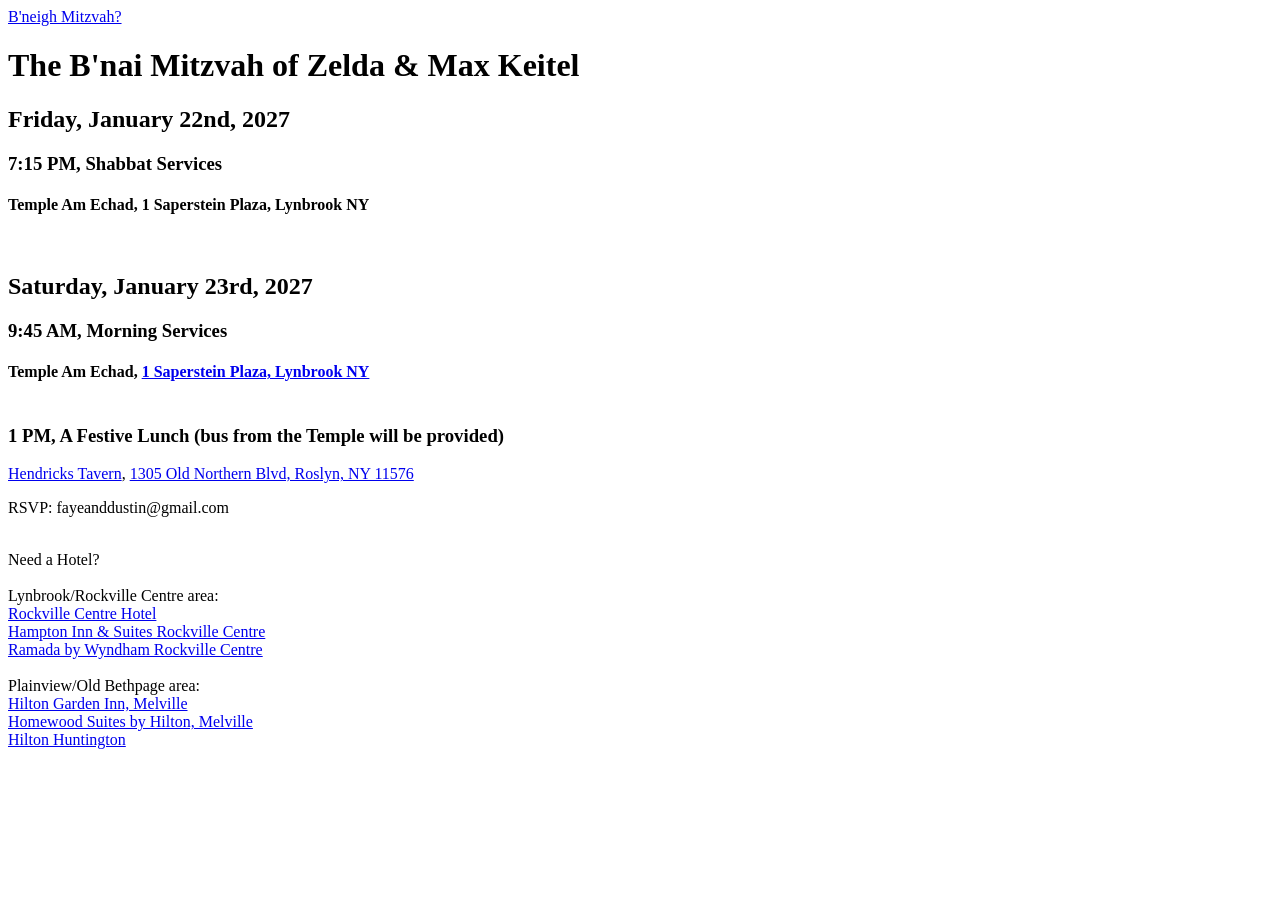
==== commit aadfa441: "Update index.html fix images" ====
--- a/index.html
+++ b/index.html
@@ -1,6 +1,6 @@
-<!DOCTYPE html><html lang="en-gb"><head><meta charset="utf-8"><meta http-equiv="X-UA-Compatible" content="IE=edge"><meta name="viewport" content="width=device-width,initial-scale=1"><title>B&#x27;neigh Mitzvah?</title><meta name="generator" content="Publii Open-Source CMS for Static Site"><link rel="canonical" href="https://dustinkeitel.github.io/bnaimitzvahdothorse/"><link rel="alternate" type="application/atom+xml" href="https://dustinkeitel.github.io/bnaimitzvahdothorse/feed.xml" title="B&#x27;neigh Mitzvah? - RSS"><link rel="alternate" type="application/json" href="https://dustinkeitel.github.io/bnaimitzvahdothorse/feed.json" title="B&#x27;neigh Mitzvah? - JSON"><meta property="og:title" content="B&#x27;neigh Mitzvah?"><meta property="og:site_name" content="B&#x27;neigh Mitzvah?"><meta property="og:description" content=""><meta property="og:url" content="https://dustinkeitel.github.io/bnaimitzvahdothorse/"><meta property="og:type" content="website"><link rel="stylesheet" href="https://bnaimitzvah.horse/bnaimitzvahdothorse/assets/css/style.css?v&#x3D;13c38555b75a6d4085597c53f14d5013"><script type="application/ld+json">{"@context":"http://schema.org","@type":"Organization","name":"B'neigh Mitzvah?","url":"https://dustinkeitel.github.io/bnaimitzvahdothorse/"}</script><noscript><style>img[loading] {
+<!DOCTYPE html><html lang="en-gb"><head><meta charset="utf-8"><meta http-equiv="X-UA-Compatible" content="IE=edge"><meta name="viewport" content="width=device-width,initial-scale=1"><title>B&#x27;neigh Mitzvah?</title><meta name="generator" content="Publii Open-Source CMS for Static Site"><link rel="canonical" href="https://dustinkeitel.github.io/bnaimitzvahdothorse/"><link rel="alternate" type="application/atom+xml" href="https://dustinkeitel.github.io/bnaimitzvahdothorse/feed.xml" title="B&#x27;neigh Mitzvah? - RSS"><link rel="alternate" type="application/json" href="https://dustinkeitel.github.io/bnaimitzvahdothorse/feed.json" title="B&#x27;neigh Mitzvah? - JSON"><meta property="og:title" content="B&#x27;neigh Mitzvah?"><meta property="og:site_name" content="B&#x27;neigh Mitzvah?"><meta property="og:description" content=""><meta property="og:url" content="https://dustinkeitel.github.io/bnaimitzvahdothorse/"><meta property="og:type" content="website"><link rel="stylesheet" href="https://bnaimitzvah.horse/assets/css/style.css?v&#x3D;13c38555b75a6d4085597c53f14d5013"><script type="application/ld+json">{"@context":"http://schema.org","@type":"Organization","name":"B'neigh Mitzvah?","url":"https://dustinkeitel.github.io/bnaimitzvahdothorse/"}</script><noscript><style>img[loading] {
                     opacity: 1;
-                }</style></noscript></head><body class="home-template"><header class="top js-header"><a class="logo" href="https://dustinkeitel.github.io/bnaimitzvahdothorse/">B&#x27;neigh Mitzvah?</a></header><main><div class="hero"><header class="hero__content hero__content--centered"><div class="wrapper"><h1>The B'nai Mitzvah of Zelda &amp; Max Keitel</h1><h2>Friday, January 22nd, 2027</h2><h3>7:15 PM, Shabbat Services</h3><h4>Temple Am Echad, 1 Saperstein Plaza, Lynbrook NY</h4><p> </p><h2>Saturday, January 23rd, 2027</h2><h3>9:45 AM, Morning Services</h3><h4>Temple Am Echad, <a href="https://maps.app.goo.gl/szxgeGPwfoXTt4gKA" target="_blank" rel="noopener">1 Saperstein Plaza, Lynbrook NY</a></h4><h3><br>1 PM, A Festive Lunch (bus from the Temple will be provided)</h3><p><a href="https://www.hendrickstavern.com/" target="_blank" rel="noopener">Hendricks Tavern</a>, <a href="https://maps.google.com/?cid=9014953360484012840" target="_blank" rel="noopener">1305 Old Northern Blvd, Roslyn, NY 11576</a></p><p>RSVP: fayeanddustin@gmail.com</p><p> <br>Need a Hotel?<br><br>Lynbrook/Rockville Centre area:<br><a href="https://www.rockvillecentrehotel.com/" target="_blank" rel="noopener">Rockville Centre Hotel</a><br><a href="https://www.hilton.com/en/hotels/rvcnyhx-hampton-suites-rockville-centre/?SEO_id=GMB-AMER-HX-RVCNYHX" target="_blank" rel="noopener">Hampton Inn &amp; Suites Rockville Centre</a><br><a href="https://www.wyndhamhotels.com/ramada/rockville-centre-new-york/ramada-inn-and-suites-of-rockville-centre?CID=LC:wmcic5n98gs1g0r:24574&amp;iata=00093796" target="_blank" rel="noopener">Ramada by Wyndham Rockville Centre</a><br><br>Plainview/Old Bethpage area:<br><a href="https://www.hilton.com/en/hotels/jfkmlgi-hilton-garden-inn-melville/?SEO_id=GMB-AMER-GI-JFKMLGI" target="_blank" rel="noopener">Hilton Garden Inn, Melville</a><br><a href="https://www.hilton.com/en/hotels/mlvnyhw-homewood-suites-long-island-melville/?SEO_id=GMB-AMER-HG-MLVNYHW" target="_blank" rel="noopener">Homewood Suites by Hilton, Melville</a><br><a href="https://www.hilton.com/en/hotels/isphhhf-hilton-long-island-huntington/?SEO_id=GMB-AMER-HH-ISPHHHF" target="_blank" rel="noopener">Hilton Huntington</a><br> <br> </p></div></header><figure class="hero__image"><div class="hero__image-wrapper"><img src="https://dustinkeitel.github.io/bnaimitzvahdothorse/media/website/1.jpeg" srcset="https://dustinkeitel.github.io/bnaimitzvahdothorse/media/website/responsive/1-xs.jpeg 640w, https://dustinkeitel.github.io/bnaimitzvahdothorse/media/website/responsive/1-sm.jpeg 768w, https://dustinkeitel.github.io/bnaimitzvahdothorse/media/website/responsive/1-md.jpeg 1024w, https://dustinkeitel.github.io/bnaimitzvahdothorse/media/website/responsive/1-lg.jpeg 1366w, https://dustinkeitel.github.io/bnaimitzvahdothorse/media/website/responsive/1-xl.jpeg 1600w, https://dustinkeitel.github.io/bnaimitzvahdothorse/media/website/responsive/1-2xl.jpeg 1920w" sizes="88vw" loading="eager" width="4032" height="3024" alt="Da kinderlach"></div></figure></div><div class="wrapper feed"></div></main><footer class="footer"><div class="wrapper"><div class="footer__copyright"><p>Powered by <a href="https://getpublii.com/" target="_blank" rel="noopener">Publii</a></p></div><button id="backToTop" class="footer__bttop" aria-label="Back to top" title="Back to top"><svg width="20" height="20"><use xlink:href="https://dustinkeitel.github.io/bnaimitzvahdothorse/assets/svg/svg-map.svg#toparrow"/></svg></button></div></footer><script defer="defer" src="https://dustinkeitel.github.io/bnaimitzvahdothorse/assets/js/scripts.min.js?v&#x3D;dafec4f87fead6718cb125f0b0fc8441"></script><script>window.publiiThemeMenuConfig={mobileMenuMode:'sidebar',animationSpeed:300,submenuWidth: 'auto',doubleClickTime:500,mobileMenuExpandableSubmenus:true,relatedContainerForOverlayMenuSelector:'.top'};</script><script>var images = document.querySelectorAll('img[loading]');
+                }</style></noscript></head><body class="home-template"><header class="top js-header"><a class="logo" href="https://dustinkeitel.github.io/bnaimitzvahdothorse/">B&#x27;neigh Mitzvah?</a></header><main><div class="hero"><header class="hero__content hero__content--centered"><div class="wrapper"><h1>The B'nai Mitzvah of Zelda &amp; Max Keitel</h1><h2>Friday, January 22nd, 2027</h2><h3>7:15 PM, Shabbat Services</h3><h4>Temple Am Echad, 1 Saperstein Plaza, Lynbrook NY</h4><p> </p><h2>Saturday, January 23rd, 2027</h2><h3>9:45 AM, Morning Services</h3><h4>Temple Am Echad, <a href="https://maps.app.goo.gl/szxgeGPwfoXTt4gKA" target="_blank" rel="noopener">1 Saperstein Plaza, Lynbrook NY</a></h4><h3><br>1 PM, A Festive Lunch (bus from the Temple will be provided)</h3><p><a href="https://www.hendrickstavern.com/" target="_blank" rel="noopener">Hendricks Tavern</a>, <a href="https://maps.google.com/?cid=9014953360484012840" target="_blank" rel="noopener">1305 Old Northern Blvd, Roslyn, NY 11576</a></p><p>RSVP: fayeanddustin@gmail.com</p><p> <br>Need a Hotel?<br><br>Lynbrook/Rockville Centre area:<br><a href="https://www.rockvillecentrehotel.com/" target="_blank" rel="noopener">Rockville Centre Hotel</a><br><a href="https://www.hilton.com/en/hotels/rvcnyhx-hampton-suites-rockville-centre/?SEO_id=GMB-AMER-HX-RVCNYHX" target="_blank" rel="noopener">Hampton Inn &amp; Suites Rockville Centre</a><br><a href="https://www.wyndhamhotels.com/ramada/rockville-centre-new-york/ramada-inn-and-suites-of-rockville-centre?CID=LC:wmcic5n98gs1g0r:24574&amp;iata=00093796" target="_blank" rel="noopener">Ramada by Wyndham Rockville Centre</a><br><br>Plainview/Old Bethpage area:<br><a href="https://www.hilton.com/en/hotels/jfkmlgi-hilton-garden-inn-melville/?SEO_id=GMB-AMER-GI-JFKMLGI" target="_blank" rel="noopener">Hilton Garden Inn, Melville</a><br><a href="https://www.hilton.com/en/hotels/mlvnyhw-homewood-suites-long-island-melville/?SEO_id=GMB-AMER-HG-MLVNYHW" target="_blank" rel="noopener">Homewood Suites by Hilton, Melville</a><br><a href="https://www.hilton.com/en/hotels/isphhhf-hilton-long-island-huntington/?SEO_id=GMB-AMER-HH-ISPHHHF" target="_blank" rel="noopener">Hilton Huntington</a><br> <br> </p></div></header><figure class="hero__image"><div class="hero__image-wrapper"><img src="https://bnaimitzvah.horse/media/website/1.jpeg" srcset="https://bnaimitzvah.horse/media/website/responsive/1-xs.jpeg 640w, https://bnaimitzvah.horse/media/website/responsive/1-sm.jpeg 768w, https://bnaimitzvah.horse/media/website/responsive/1-md.jpeg 1024w, https://bnaimitzvah.horse/media/website/responsive/1-lg.jpeg 1366w, https://bnaimitzvah.horse/media/website/responsive/1-xl.jpeg 1600w, https://bnaimitzvah.horse/media/website/responsive/1-2xl.jpeg 1920w" sizes="88vw" loading="eager" width="4032" height="3024" alt="Da kinderlach"></div></figure></div><div class="wrapper feed"></div></main><footer class="footer"><div class="wrapper"><div class="footer__copyright"><p>Powered by <a href="https://getpublii.com/" target="_blank" rel="noopener">Publii</a></p></div><button id="backToTop" class="footer__bttop" aria-label="Back to top" title="Back to top"><svg width="20" height="20"><use xlink:href="https://dustinkeitel.github.io/bnaimitzvahdothorse/assets/svg/svg-map.svg#toparrow"/></svg></button></div></footer><script defer="defer" src="https://dustinkeitel.github.io/bnaimitzvahdothorse/assets/js/scripts.min.js?v&#x3D;dafec4f87fead6718cb125f0b0fc8441"></script><script>window.publiiThemeMenuConfig={mobileMenuMode:'sidebar',animationSpeed:300,submenuWidth: 'auto',doubleClickTime:500,mobileMenuExpandableSubmenus:true,relatedContainerForOverlayMenuSelector:'.top'};</script><script>var images = document.querySelectorAll('img[loading]');
         for (var i = 0; i < images.length; i++) {
             if (images[i].complete) {
                 images[i].classList.add('is-loaded');
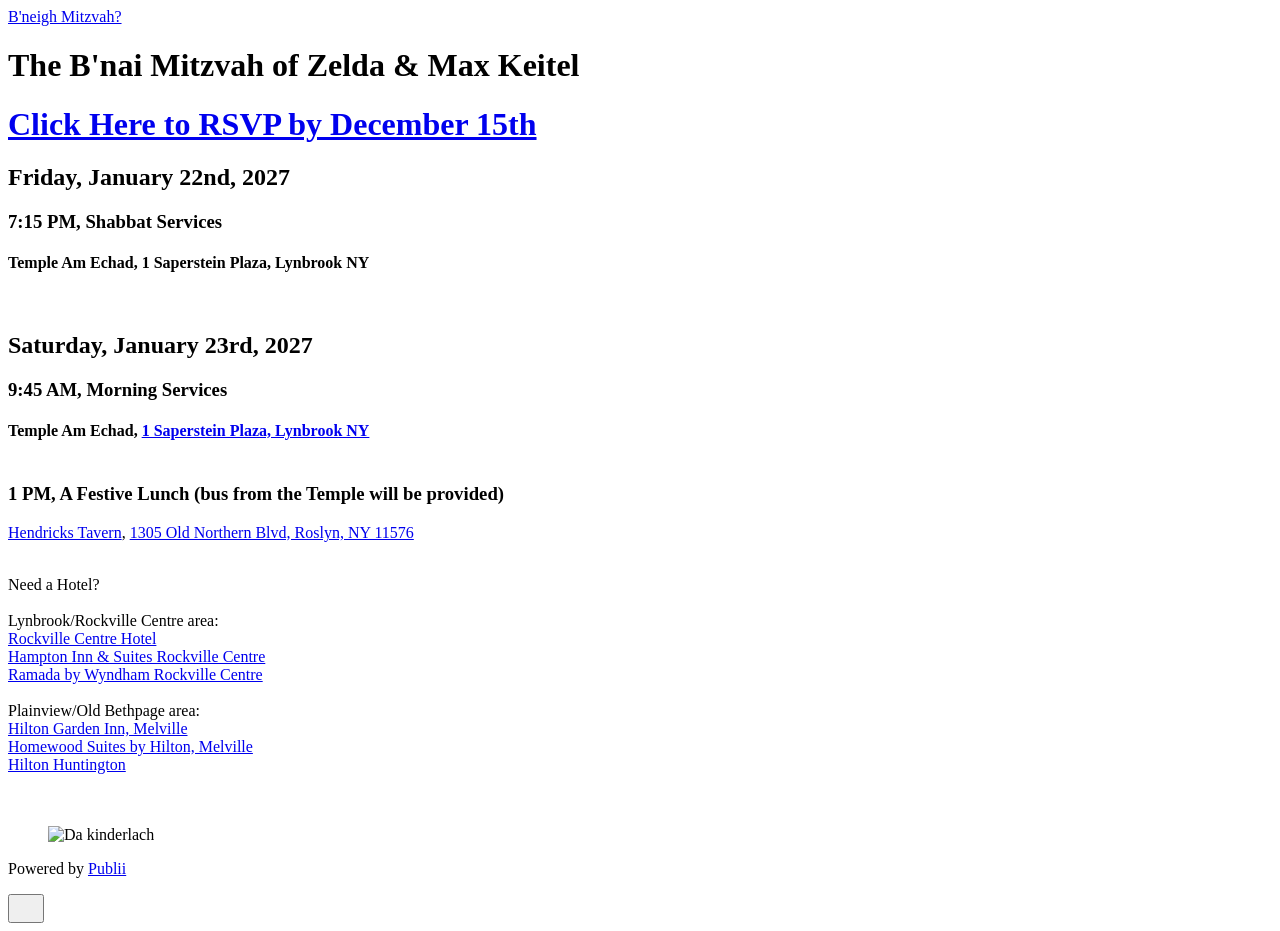
==== commit 63cbed8c: "Update index.html Add google forms link" ====
--- a/index.html
+++ b/index.html
@@ -1,6 +1,6 @@
 <!DOCTYPE html><html lang="en-gb"><head><meta charset="utf-8"><meta http-equiv="X-UA-Compatible" content="IE=edge"><meta name="viewport" content="width=device-width,initial-scale=1"><title>B&#x27;neigh Mitzvah?</title><meta name="generator" content="Publii Open-Source CMS for Static Site"><link rel="canonical" href="https://dustinkeitel.github.io/bnaimitzvahdothorse/"><link rel="alternate" type="application/atom+xml" href="https://dustinkeitel.github.io/bnaimitzvahdothorse/feed.xml" title="B&#x27;neigh Mitzvah? - RSS"><link rel="alternate" type="application/json" href="https://dustinkeitel.github.io/bnaimitzvahdothorse/feed.json" title="B&#x27;neigh Mitzvah? - JSON"><meta property="og:title" content="B&#x27;neigh Mitzvah?"><meta property="og:site_name" content="B&#x27;neigh Mitzvah?"><meta property="og:description" content=""><meta property="og:url" content="https://dustinkeitel.github.io/bnaimitzvahdothorse/"><meta property="og:type" content="website"><link rel="stylesheet" href="https://bnaimitzvah.horse/assets/css/style.css?v&#x3D;13c38555b75a6d4085597c53f14d5013"><script type="application/ld+json">{"@context":"http://schema.org","@type":"Organization","name":"B'neigh Mitzvah?","url":"https://dustinkeitel.github.io/bnaimitzvahdothorse/"}</script><noscript><style>img[loading] {
                     opacity: 1;
-                }</style></noscript></head><body class="home-template"><header class="top js-header"><a class="logo" href="https://dustinkeitel.github.io/bnaimitzvahdothorse/">B&#x27;neigh Mitzvah?</a></header><main><div class="hero"><header class="hero__content hero__content--centered"><div class="wrapper"><h1>The B'nai Mitzvah of Zelda &amp; Max Keitel</h1><h2>Friday, January 22nd, 2027</h2><h3>7:15 PM, Shabbat Services</h3><h4>Temple Am Echad, 1 Saperstein Plaza, Lynbrook NY</h4><p> </p><h2>Saturday, January 23rd, 2027</h2><h3>9:45 AM, Morning Services</h3><h4>Temple Am Echad, <a href="https://maps.app.goo.gl/szxgeGPwfoXTt4gKA" target="_blank" rel="noopener">1 Saperstein Plaza, Lynbrook NY</a></h4><h3><br>1 PM, A Festive Lunch (bus from the Temple will be provided)</h3><p><a href="https://www.hendrickstavern.com/" target="_blank" rel="noopener">Hendricks Tavern</a>, <a href="https://maps.google.com/?cid=9014953360484012840" target="_blank" rel="noopener">1305 Old Northern Blvd, Roslyn, NY 11576</a></p><p>RSVP: fayeanddustin@gmail.com</p><p> <br>Need a Hotel?<br><br>Lynbrook/Rockville Centre area:<br><a href="https://www.rockvillecentrehotel.com/" target="_blank" rel="noopener">Rockville Centre Hotel</a><br><a href="https://www.hilton.com/en/hotels/rvcnyhx-hampton-suites-rockville-centre/?SEO_id=GMB-AMER-HX-RVCNYHX" target="_blank" rel="noopener">Hampton Inn &amp; Suites Rockville Centre</a><br><a href="https://www.wyndhamhotels.com/ramada/rockville-centre-new-york/ramada-inn-and-suites-of-rockville-centre?CID=LC:wmcic5n98gs1g0r:24574&amp;iata=00093796" target="_blank" rel="noopener">Ramada by Wyndham Rockville Centre</a><br><br>Plainview/Old Bethpage area:<br><a href="https://www.hilton.com/en/hotels/jfkmlgi-hilton-garden-inn-melville/?SEO_id=GMB-AMER-GI-JFKMLGI" target="_blank" rel="noopener">Hilton Garden Inn, Melville</a><br><a href="https://www.hilton.com/en/hotels/mlvnyhw-homewood-suites-long-island-melville/?SEO_id=GMB-AMER-HG-MLVNYHW" target="_blank" rel="noopener">Homewood Suites by Hilton, Melville</a><br><a href="https://www.hilton.com/en/hotels/isphhhf-hilton-long-island-huntington/?SEO_id=GMB-AMER-HH-ISPHHHF" target="_blank" rel="noopener">Hilton Huntington</a><br> <br> </p></div></header><figure class="hero__image"><div class="hero__image-wrapper"><img src="https://bnaimitzvah.horse/media/website/1.jpeg" srcset="https://bnaimitzvah.horse/media/website/responsive/1-xs.jpeg 640w, https://bnaimitzvah.horse/media/website/responsive/1-sm.jpeg 768w, https://bnaimitzvah.horse/media/website/responsive/1-md.jpeg 1024w, https://bnaimitzvah.horse/media/website/responsive/1-lg.jpeg 1366w, https://bnaimitzvah.horse/media/website/responsive/1-xl.jpeg 1600w, https://bnaimitzvah.horse/media/website/responsive/1-2xl.jpeg 1920w" sizes="88vw" loading="eager" width="4032" height="3024" alt="Da kinderlach"></div></figure></div><div class="wrapper feed"></div></main><footer class="footer"><div class="wrapper"><div class="footer__copyright"><p>Powered by <a href="https://getpublii.com/" target="_blank" rel="noopener">Publii</a></p></div><button id="backToTop" class="footer__bttop" aria-label="Back to top" title="Back to top"><svg width="20" height="20"><use xlink:href="https://dustinkeitel.github.io/bnaimitzvahdothorse/assets/svg/svg-map.svg#toparrow"/></svg></button></div></footer><script defer="defer" src="https://dustinkeitel.github.io/bnaimitzvahdothorse/assets/js/scripts.min.js?v&#x3D;dafec4f87fead6718cb125f0b0fc8441"></script><script>window.publiiThemeMenuConfig={mobileMenuMode:'sidebar',animationSpeed:300,submenuWidth: 'auto',doubleClickTime:500,mobileMenuExpandableSubmenus:true,relatedContainerForOverlayMenuSelector:'.top'};</script><script>var images = document.querySelectorAll('img[loading]');
+                }</style></noscript></head><body class="home-template"><header class="top js-header"><a class="logo" href="https://dustinkeitel.github.io/bnaimitzvahdothorse/">B&#x27;neigh Mitzvah?</a></header><main><div class="hero"><header class="hero__content hero__content--centered"><div class="wrapper"><h1>The B'nai Mitzvah of Zelda &amp; Max Keitel</h1><p></p><h1><a href="https://forms.gle/m7sQw6RrtUYdRvFA7">Click Here to RSVP by December 15th</a></h1><h2>Friday, January 22nd, 2027</h2><h3>7:15 PM, Shabbat Services</h3><h4>Temple Am Echad, 1 Saperstein Plaza, Lynbrook NY</h4><p> </p><h2>Saturday, January 23rd, 2027</h2><h3>9:45 AM, Morning Services</h3><h4>Temple Am Echad, <a href="https://maps.app.goo.gl/szxgeGPwfoXTt4gKA" target="_blank" rel="noopener">1 Saperstein Plaza, Lynbrook NY</a></h4><h3><br>1 PM, A Festive Lunch (bus from the Temple will be provided)</h3><p><a href="https://www.hendrickstavern.com/" target="_blank" rel="noopener">Hendricks Tavern</a>, <a href="https://maps.google.com/?cid=9014953360484012840" target="_blank" rel="noopener">1305 Old Northern Blvd, Roslyn, NY 11576</a></p><p></p><p> <br>Need a Hotel?<br><br>Lynbrook/Rockville Centre area:<br><a href="https://www.rockvillecentrehotel.com/" target="_blank" rel="noopener">Rockville Centre Hotel</a><br><a href="https://www.hilton.com/en/hotels/rvcnyhx-hampton-suites-rockville-centre/?SEO_id=GMB-AMER-HX-RVCNYHX" target="_blank" rel="noopener">Hampton Inn &amp; Suites Rockville Centre</a><br><a href="https://www.wyndhamhotels.com/ramada/rockville-centre-new-york/ramada-inn-and-suites-of-rockville-centre?CID=LC:wmcic5n98gs1g0r:24574&amp;iata=00093796" target="_blank" rel="noopener">Ramada by Wyndham Rockville Centre</a><br><br>Plainview/Old Bethpage area:<br><a href="https://www.hilton.com/en/hotels/jfkmlgi-hilton-garden-inn-melville/?SEO_id=GMB-AMER-GI-JFKMLGI" target="_blank" rel="noopener">Hilton Garden Inn, Melville</a><br><a href="https://www.hilton.com/en/hotels/mlvnyhw-homewood-suites-long-island-melville/?SEO_id=GMB-AMER-HG-MLVNYHW" target="_blank" rel="noopener">Homewood Suites by Hilton, Melville</a><br><a href="https://www.hilton.com/en/hotels/isphhhf-hilton-long-island-huntington/?SEO_id=GMB-AMER-HH-ISPHHHF" target="_blank" rel="noopener">Hilton Huntington</a><br> <br> </p></div></header><figure class="hero__image"><div class="hero__image-wrapper"><img src="https://bnaimitzvah.horse/media/website/1.jpeg" srcset="https://bnaimitzvah.horse/media/website/responsive/1-xs.jpeg 640w, https://bnaimitzvah.horse/media/website/responsive/1-sm.jpeg 768w, https://bnaimitzvah.horse/media/website/responsive/1-md.jpeg 1024w, https://bnaimitzvah.horse/media/website/responsive/1-lg.jpeg 1366w, https://bnaimitzvah.horse/media/website/responsive/1-xl.jpeg 1600w, https://bnaimitzvah.horse/media/website/responsive/1-2xl.jpeg 1920w" sizes="88vw" loading="eager" width="4032" height="3024" alt="Da kinderlach"></div></figure></div><div class="wrapper feed"></div></main><footer class="footer"><div class="wrapper"><div class="footer__copyright"><p>Powered by <a href="https://getpublii.com/" target="_blank" rel="noopener">Publii</a></p></div><button id="backToTop" class="footer__bttop" aria-label="Back to top" title="Back to top"><svg width="20" height="20"><use xlink:href="https://dustinkeitel.github.io/bnaimitzvahdothorse/assets/svg/svg-map.svg#toparrow"/></svg></button></div></footer><script defer="defer" src="https://dustinkeitel.github.io/bnaimitzvahdothorse/assets/js/scripts.min.js?v&#x3D;dafec4f87fead6718cb125f0b0fc8441"></script><script>window.publiiThemeMenuConfig={mobileMenuMode:'sidebar',animationSpeed:300,submenuWidth: 'auto',doubleClickTime:500,mobileMenuExpandableSubmenus:true,relatedContainerForOverlayMenuSelector:'.top'};</script><script>var images = document.querySelectorAll('img[loading]');
         for (var i = 0; i < images.length; i++) {
             if (images[i].complete) {
                 images[i].classList.add('is-loaded');
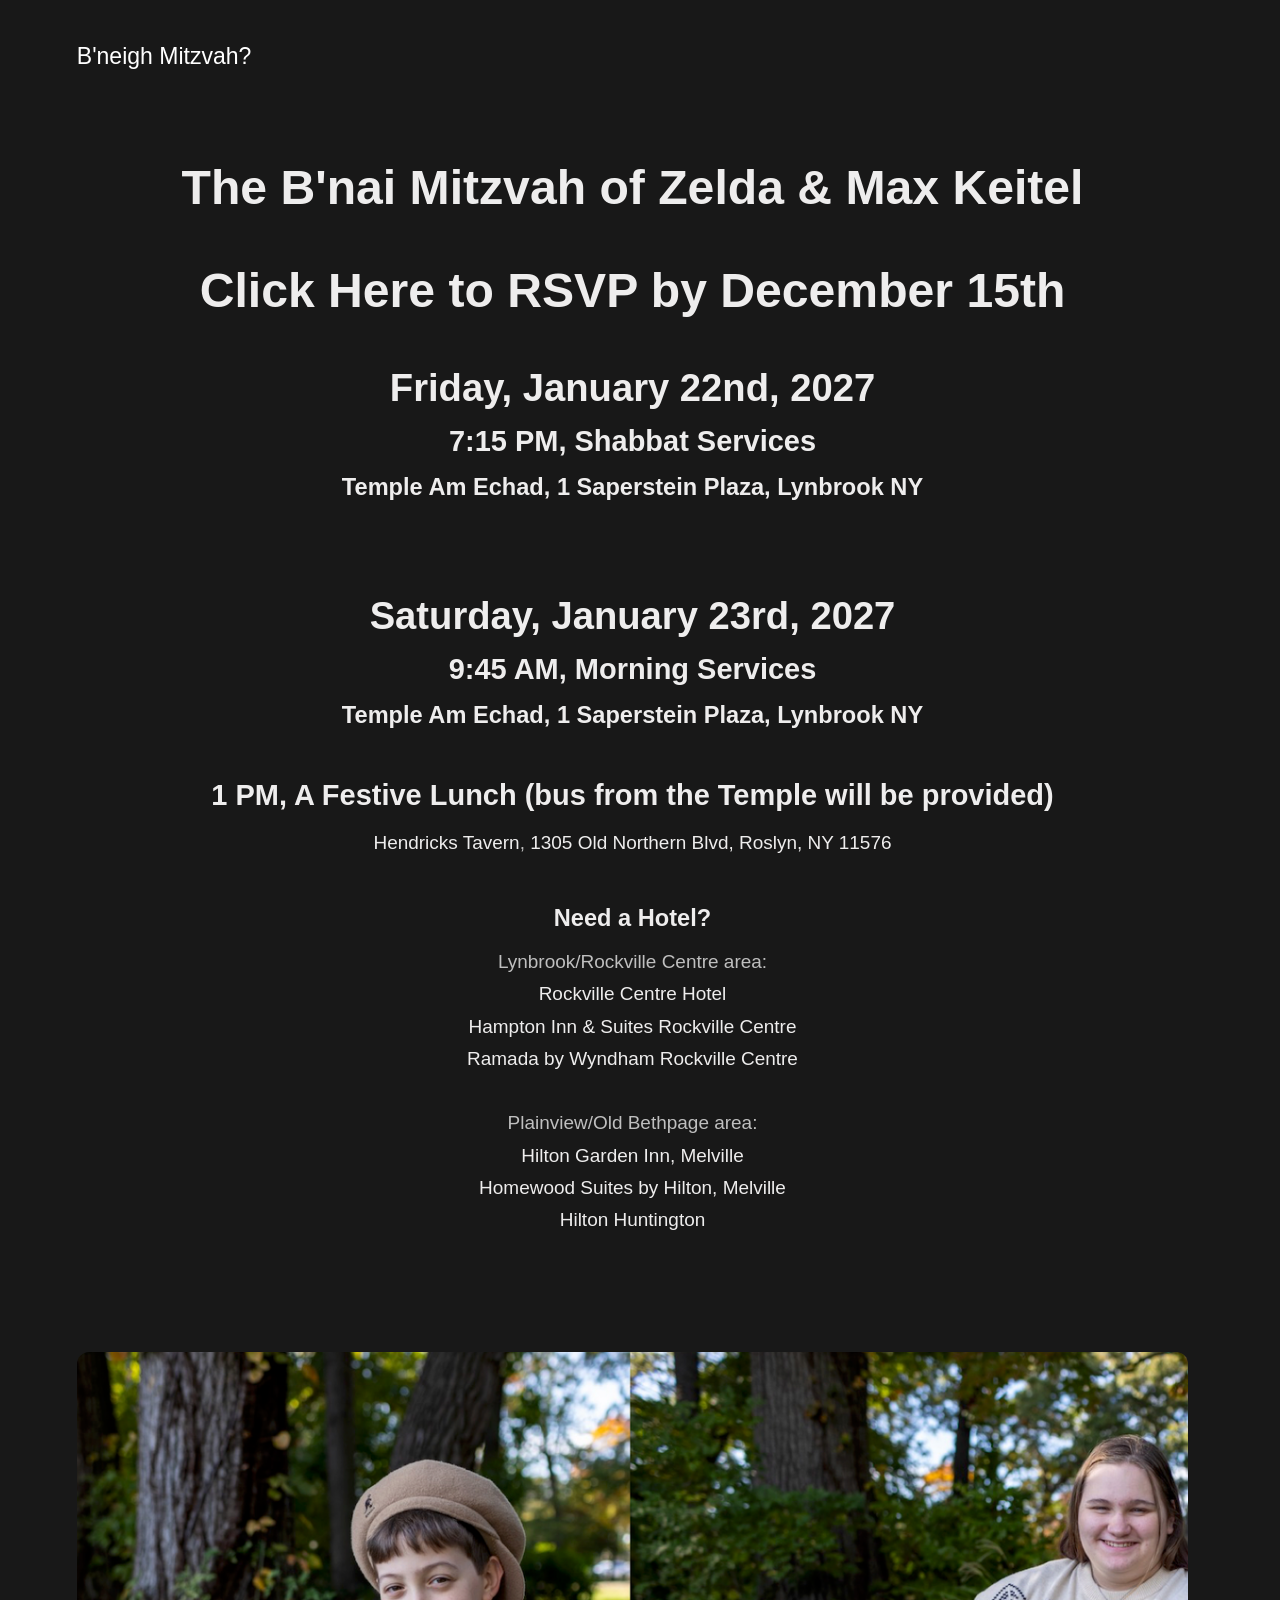
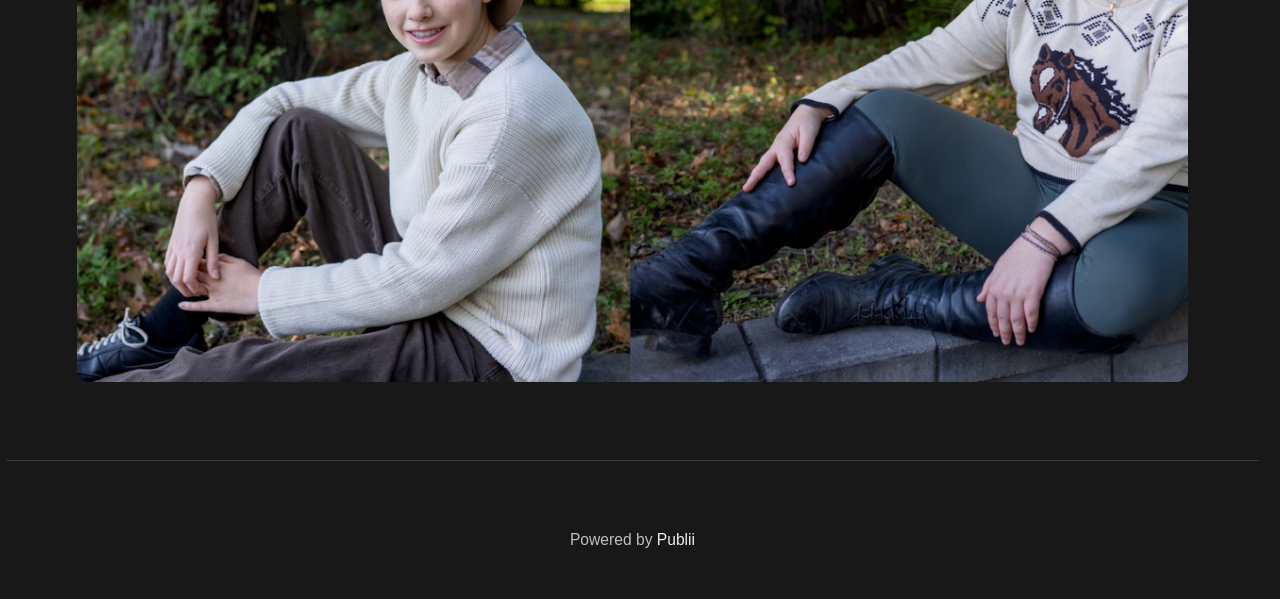
==== commit 2b63869a: "Updated from Publii" ====
--- a/index.html
+++ b/index.html
@@ -1,6 +1,93 @@
-<!DOCTYPE html><html lang="en-gb"><head><meta charset="utf-8"><meta http-equiv="X-UA-Compatible" content="IE=edge"><meta name="viewport" content="width=device-width,initial-scale=1"><title>B&#x27;neigh Mitzvah?</title><meta name="generator" content="Publii Open-Source CMS for Static Site"><link rel="canonical" href="https://dustinkeitel.github.io/bnaimitzvahdothorse/"><link rel="alternate" type="application/atom+xml" href="https://dustinkeitel.github.io/bnaimitzvahdothorse/feed.xml" title="B&#x27;neigh Mitzvah? - RSS"><link rel="alternate" type="application/json" href="https://dustinkeitel.github.io/bnaimitzvahdothorse/feed.json" title="B&#x27;neigh Mitzvah? - JSON"><meta property="og:title" content="B&#x27;neigh Mitzvah?"><meta property="og:site_name" content="B&#x27;neigh Mitzvah?"><meta property="og:description" content=""><meta property="og:url" content="https://dustinkeitel.github.io/bnaimitzvahdothorse/"><meta property="og:type" content="website"><link rel="stylesheet" href="https://bnaimitzvah.horse/assets/css/style.css?v&#x3D;13c38555b75a6d4085597c53f14d5013"><script type="application/ld+json">{"@context":"http://schema.org","@type":"Organization","name":"B'neigh Mitzvah?","url":"https://dustinkeitel.github.io/bnaimitzvahdothorse/"}</script><noscript><style>img[loading] {
+<!DOCTYPE html>
+<html lang="en-gb">
+    <head>
+        <meta charset="utf-8">
+        <meta http-equiv="X-UA-Compatible" content="IE=edge">
+        <meta name="viewport" content="width=device-width, initial-scale=1">
+            <title>B&#x27;neigh Mitzvah?</title>
+        
+         
+        <meta name="generator" content="Publii Open-Source CMS for Static Site">
+
+        <link rel="canonical" href="https://dustinkeitel.github.io/bnaimitzvahdothorse/">
+        <link rel="alternate" type="application/atom+xml" href="https://dustinkeitel.github.io/bnaimitzvahdothorse/feed.xml" title="B&#x27;neigh Mitzvah? - RSS">
+<link rel="alternate" type="application/json" href="https://dustinkeitel.github.io/bnaimitzvahdothorse/feed.json" title="B&#x27;neigh Mitzvah? - JSON">
+
+        <meta property="og:title" content="B&#x27;neigh Mitzvah?"><meta property="og:site_name" content="B&#x27;neigh Mitzvah?"><meta property="og:description" content=""><meta property="og:url" content="https://dustinkeitel.github.io/bnaimitzvahdothorse/"><meta property="og:type" content="website">
+        
+        <link rel="stylesheet" href="https://dustinkeitel.github.io/bnaimitzvahdothorse/assets/css/style.css?v&#x3D;a50d42512ca64953cd7a64d2575ed7d6">
+        <script type="application/ld+json">{"@context":"http://schema.org","@type":"Organization","name":"B'neigh Mitzvah?","url":"https://dustinkeitel.github.io/bnaimitzvahdothorse/"}</script>
+        <noscript>
+            <style>
+                img[loading] {
                     opacity: 1;
-                }</style></noscript></head><body class="home-template"><header class="top js-header"><a class="logo" href="https://dustinkeitel.github.io/bnaimitzvahdothorse/">B&#x27;neigh Mitzvah?</a></header><main><div class="hero"><header class="hero__content hero__content--centered"><div class="wrapper"><h1>The B'nai Mitzvah of Zelda &amp; Max Keitel</h1><p></p><h1><a href="https://forms.gle/m7sQw6RrtUYdRvFA7">Click Here to RSVP by December 15th</a></h1><h2>Friday, January 22nd, 2027</h2><h3>7:15 PM, Shabbat Services</h3><h4>Temple Am Echad, 1 Saperstein Plaza, Lynbrook NY</h4><p> </p><h2>Saturday, January 23rd, 2027</h2><h3>9:45 AM, Morning Services</h3><h4>Temple Am Echad, <a href="https://maps.app.goo.gl/szxgeGPwfoXTt4gKA" target="_blank" rel="noopener">1 Saperstein Plaza, Lynbrook NY</a></h4><h3><br>1 PM, A Festive Lunch (bus from the Temple will be provided)</h3><p><a href="https://www.hendrickstavern.com/" target="_blank" rel="noopener">Hendricks Tavern</a>, <a href="https://maps.google.com/?cid=9014953360484012840" target="_blank" rel="noopener">1305 Old Northern Blvd, Roslyn, NY 11576</a></p><p></p><p> <br>Need a Hotel?<br><br>Lynbrook/Rockville Centre area:<br><a href="https://www.rockvillecentrehotel.com/" target="_blank" rel="noopener">Rockville Centre Hotel</a><br><a href="https://www.hilton.com/en/hotels/rvcnyhx-hampton-suites-rockville-centre/?SEO_id=GMB-AMER-HX-RVCNYHX" target="_blank" rel="noopener">Hampton Inn &amp; Suites Rockville Centre</a><br><a href="https://www.wyndhamhotels.com/ramada/rockville-centre-new-york/ramada-inn-and-suites-of-rockville-centre?CID=LC:wmcic5n98gs1g0r:24574&amp;iata=00093796" target="_blank" rel="noopener">Ramada by Wyndham Rockville Centre</a><br><br>Plainview/Old Bethpage area:<br><a href="https://www.hilton.com/en/hotels/jfkmlgi-hilton-garden-inn-melville/?SEO_id=GMB-AMER-GI-JFKMLGI" target="_blank" rel="noopener">Hilton Garden Inn, Melville</a><br><a href="https://www.hilton.com/en/hotels/mlvnyhw-homewood-suites-long-island-melville/?SEO_id=GMB-AMER-HG-MLVNYHW" target="_blank" rel="noopener">Homewood Suites by Hilton, Melville</a><br><a href="https://www.hilton.com/en/hotels/isphhhf-hilton-long-island-huntington/?SEO_id=GMB-AMER-HH-ISPHHHF" target="_blank" rel="noopener">Hilton Huntington</a><br> <br> </p></div></header><figure class="hero__image"><div class="hero__image-wrapper"><img src="https://bnaimitzvah.horse/media/website/1.jpeg" srcset="https://bnaimitzvah.horse/media/website/responsive/1-xs.jpeg 640w, https://bnaimitzvah.horse/media/website/responsive/1-sm.jpeg 768w, https://bnaimitzvah.horse/media/website/responsive/1-md.jpeg 1024w, https://bnaimitzvah.horse/media/website/responsive/1-lg.jpeg 1366w, https://bnaimitzvah.horse/media/website/responsive/1-xl.jpeg 1600w, https://bnaimitzvah.horse/media/website/responsive/1-2xl.jpeg 1920w" sizes="88vw" loading="eager" width="4032" height="3024" alt="Da kinderlach"></div></figure></div><div class="wrapper feed"></div></main><footer class="footer"><div class="wrapper"><div class="footer__copyright"><p>Powered by <a href="https://getpublii.com/" target="_blank" rel="noopener">Publii</a></p></div><button id="backToTop" class="footer__bttop" aria-label="Back to top" title="Back to top"><svg width="20" height="20"><use xlink:href="https://dustinkeitel.github.io/bnaimitzvahdothorse/assets/svg/svg-map.svg#toparrow"/></svg></button></div></footer><script defer="defer" src="https://dustinkeitel.github.io/bnaimitzvahdothorse/assets/js/scripts.min.js?v&#x3D;dafec4f87fead6718cb125f0b0fc8441"></script><script>window.publiiThemeMenuConfig={mobileMenuMode:'sidebar',animationSpeed:300,submenuWidth: 'auto',doubleClickTime:500,mobileMenuExpandableSubmenus:true,relatedContainerForOverlayMenuSelector:'.top'};</script><script>var images = document.querySelectorAll('img[loading]');
+                }
+            </style>
+        </noscript>	
+        
+    </head>
+    <body class="home-template">
+        <header class="top js-header">
+   <a class="logo" href="https://dustinkeitel.github.io/bnaimitzvahdothorse/">
+         B&#x27;neigh Mitzvah?
+   </a>
+</header>
+<main>
+   <div class="hero ">
+         <header class="hero__content hero__content--centered">
+            <div class="wrapper">
+               <h1>The B'nai Mitzvah of Zelda &amp; Max Keitel</h1>
+<h1><a href="https://forms.gle/m7sQw6RrtUYdRvFA7" target="_blank" rel="noopener noreferrer">Click Here to RSVP by December 15th</a></h1>
+<h2>Friday, January 22nd, 2027</h2>
+<h3>7:15 PM, Shabbat Services</h3>
+<h4>Temple Am Echad, 1 Saperstein Plaza, Lynbrook NY</h4>
+<p> </p>
+<h2>Saturday, January 23rd, 2027</h2>
+<h3>9:45 AM, Morning Services</h3>
+<h4>Temple Am Echad, <a href="https://maps.app.goo.gl/szxgeGPwfoXTt4gKA" target="_blank" rel="noopener">1 Saperstein Plaza, Lynbrook NY</a></h4>
+<h3><br>1 PM, A Festive Lunch (bus from the Temple will be provided)</h3>
+<p><a href="https://www.hendrickstavern.com/" target="_blank" rel="noopener">Hendricks Tavern</a>, <a href="https://maps.google.com/?cid=9014953360484012840" target="_blank" rel="noopener">1305 Old Northern Blvd, Roslyn, NY 11576</a></p>
+<h4>Need a Hotel?</h4>
+<p>Lynbrook/Rockville Centre area:<br><a href="https://www.rockvillecentrehotel.com/" target="_blank" rel="noopener">Rockville Centre Hotel</a><br><a href="https://www.hilton.com/en/hotels/rvcnyhx-hampton-suites-rockville-centre/?SEO_id=GMB-AMER-HX-RVCNYHX" target="_blank" rel="noopener">Hampton Inn &amp; Suites Rockville Centre</a><br><a href="https://www.wyndhamhotels.com/ramada/rockville-centre-new-york/ramada-inn-and-suites-of-rockville-centre?CID=LC:wmcic5n98gs1g0r:24574&amp;iata=00093796" target="_blank" rel="noopener">Ramada by Wyndham Rockville Centre</a><br><br>Plainview/Old Bethpage area:<br><a href="https://www.hilton.com/en/hotels/jfkmlgi-hilton-garden-inn-melville/?SEO_id=GMB-AMER-GI-JFKMLGI" target="_blank" rel="noopener">Hilton Garden Inn, Melville</a><br><a href="https://www.hilton.com/en/hotels/mlvnyhw-homewood-suites-long-island-melville/?SEO_id=GMB-AMER-HG-MLVNYHW" target="_blank" rel="noopener">Homewood Suites by Hilton, Melville</a><br><a href="https://www.hilton.com/en/hotels/isphhhf-hilton-long-island-huntington/?SEO_id=GMB-AMER-HH-ISPHHHF" target="_blank" rel="noopener">Hilton Huntington</a><br> <br> </p>
+            </div>
+         </header>
+            <figure class="hero__image">
+               <div class="hero__image-wrapper">
+                  <img
+                     src="https://dustinkeitel.github.io/bnaimitzvahdothorse/media/website/Photowork-2.png"
+                         srcset="https://dustinkeitel.github.io/bnaimitzvahdothorse/media/website/responsive/Photowork-2-xs.png 640w ,https://dustinkeitel.github.io/bnaimitzvahdothorse/media/website/responsive/Photowork-2-sm.png 768w ,https://dustinkeitel.github.io/bnaimitzvahdothorse/media/website/responsive/Photowork-2-md.png 1024w ,https://dustinkeitel.github.io/bnaimitzvahdothorse/media/website/responsive/Photowork-2-lg.png 1366w ,https://dustinkeitel.github.io/bnaimitzvahdothorse/media/website/responsive/Photowork-2-xl.png 1600w ,https://dustinkeitel.github.io/bnaimitzvahdothorse/media/website/responsive/Photowork-2-2xl.png 1920w"   sizes="88vw" 
+                      loading="eager"
+                      width="1871" height="915" 
+                     alt="Da kinderlach">
+                  </div>
+
+            </figure>
+   </div>
+   <div class="wrapper feed">
+   </div>
+</main>
+<footer class="footer ">
+    <div class="wrapper">
+        
+            <div class="footer__copyright">
+                <p>Powered by <a href="https://getpublii.com/" target="_blank" rel="noopener">Publii</a></p>
+            </div>
+
+        
+            <button id="backToTop" class="footer__bttop" aria-label="Back to top" title="Back to top">
+                <svg width="20" height="20">
+                    <use xlink:href="https://dustinkeitel.github.io/bnaimitzvahdothorse/assets/svg/svg-map.svg#toparrow"/>
+                </svg>
+            </button>
+    </div>
+</footer>
+
+<script defer src="https://dustinkeitel.github.io/bnaimitzvahdothorse/assets/js/scripts.min.js?v&#x3D;548663b90e1600fd2c2dd54433d04b71"></script>
+
+<script>window.publiiThemeMenuConfig={mobileMenuMode:'sidebar',animationSpeed:300,submenuWidth: 'auto',doubleClickTime:500,mobileMenuExpandableSubmenus:true,relatedContainerForOverlayMenuSelector:'.top'};</script>
+
+    <script>        
+        var images = document.querySelectorAll('img[loading]');
         for (var i = 0; i < images.length; i++) {
             if (images[i].complete) {
                 images[i].classList.add('is-loaded');
@@ -9,4 +96,11 @@
                     this.classList.add('is-loaded');
                 }, false);
             }
-        }</script></body></html>
+        }
+    </script>
+
+
+
+
+</body>
+</html>
